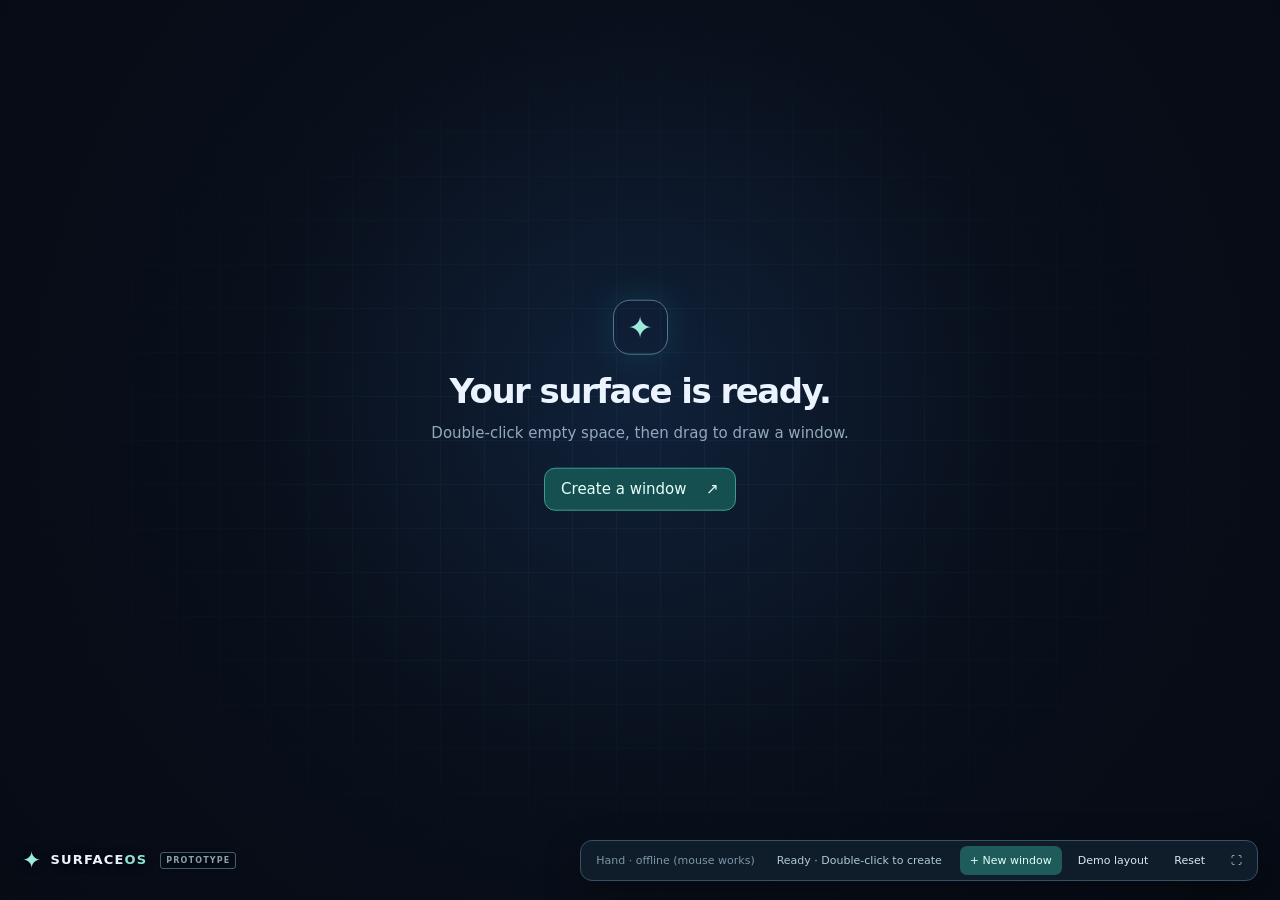
==== surfaceos-shell/frontend/index.html @ 1cfa9b09 "Merged and connected all parts for testing" ====
<!doctype html>
<html lang="en">
  <head>
    <meta charset="utf-8" />
    <meta name="viewport" content="width=device-width, initial-scale=1" />
    <meta name="theme-color" content="#070d18" />
    <title>SurfaceOS · Shell prototype</title>
    <link rel="stylesheet" href="./styles/main.css" />
    <!-- Widget renderer and apps live in the repository's frontend/ folder; serve from the repository root. -->
    <link rel="stylesheet" href="../../frontend/widgets.css" />
    <script type="module" src="./scripts/app.js"></script>
    <script type="module" src="./scripts/hand-bridge.js"></script>
    <script type="module" src="../../frontend/shell-adapter.js"></script>
  </head>
  <body>
    <main id="stage" aria-label="SurfaceOS projected canvas">
      <div id="ambient" aria-hidden="true"></div>
      <div id="windows"></div>
      <div id="selection" hidden></div>
      <div id="hand-cursor" hidden aria-hidden="true"></div>
      <section id="welcome" class="welcome" aria-live="polite">
        <span class="welcome-mark" aria-hidden="true">✦</span>
        <h1>Your surface is ready.</h1>
        <p>Double-click empty space, then drag to draw a window.</p>
        <button id="welcome-create" type="button">Create a window <span aria-hidden="true">↗</span></button>
      </section>
      <div id="content-menu" class="content-menu" hidden role="dialog" aria-label="Choose window content">
        <p class="menu-eyebrow">NEW WINDOW</p>
        <h2>What goes here?</h2>
        <button type="button" data-content="workspace"><span class="menu-icon">▦</span><span><strong>Workspace</strong><small>Start with an open canvas</small></span><span class="menu-arrow">↗</span></button>
        <button type="button" data-content="notes"><span class="menu-icon">✎</span><span><strong>Notes</strong><small>A quick place to write</small></span><span class="menu-arrow">↗</span></button>
        <button id="menu-cancel" type="button" class="menu-cancel">Cancel</button>
      </div>
      <footer class="chrome">
        <div class="brand"><span class="brand-mark">✦</span><span>SURFACE<span class="brand-light">OS</span></span><span class="prototype">PROTOTYPE</span></div>
        <div class="actions">
          <span id="hand-status">Hand · connecting</span>
          <span id="status" role="status">Ready · Double-click to create</span>
          <button id="new-window" type="button" title="New window (N)">+ New window</button>
          <button id="demo-layout" type="button" title="Load two example windows">Demo layout</button>
          <button id="reset" type="button" title="Clear windows">Reset</button>
          <button id="fullscreen" type="button" title="Toggle fullscreen (F)">⛶</button>
        </div>
      </footer>
    </main>
  </body>
</html>
---- surfaceos-shell/frontend/styles/main.css ----
:root { color-scheme: dark; font: 15px/1.4 Inter, ui-sans-serif, system-ui, -apple-system, Segoe UI, sans-serif; background: #070d18; color: #ebf3ff; }
* { box-sizing: border-box; }
body { margin: 0; overflow: hidden; }
button, textarea { font: inherit; }
button { cursor: pointer; }
#stage { position: relative; width: 100vw; height: 100dvh; overflow: hidden; isolation: isolate; background: #070d18; touch-action: none; }
#ambient { position: absolute; inset: 0; pointer-events: none; background: radial-gradient(circle at 50% 44%, #102139 0, #090f1b 48%, #060b14 100%); }
#ambient::after { content: ''; position: absolute; inset: 0; opacity: .2; background-image: linear-gradient(#284363 1px, transparent 1px), linear-gradient(90deg, #284363 1px, transparent 1px); background-size: 44px 44px; mask-image: radial-gradient(ellipse at center, black 10%, transparent 75%); }
#windows { position: absolute; inset: 0; pointer-events: none; }
.welcome { position: absolute; left: 50%; top: 45%; transform: translate(-50%,-50%); text-align: center; pointer-events: none; transition: opacity .2s; width: min(90vw, 500px); }
.welcome[hidden] { display: none; }
.welcome-mark { display: inline-grid; place-items: center; width: 55px; height: 55px; margin-bottom: 13px; border: 1px solid #527693; border-radius: 17px; color: #9be9dd; box-shadow: 0 0 36px #1cb8a42d; font-size: 30px; }
.welcome h1 { font-size: clamp(24px,3vw,34px); letter-spacing: -.045em; font-weight: 560; margin: 0 0 7px; }
.welcome p { color: #93a8bc; margin: 0 0 24px; }
.welcome button { pointer-events: auto; color: #e8fffb; background: #164f50; border: 1px solid #3b9d93; border-radius: 11px; padding: 10px 16px; }
.welcome button span { margin-left: 15px; }
#selection { position: absolute; border: 1.5px solid #85f5dc; border-radius: 15px; background: #4af5d01b; box-shadow: 0 0 0 1px #9dfae72b inset, 0 0 36px #16caad3b; pointer-events: none; z-index: 999; }
#selection[hidden], #content-menu[hidden], #hand-cursor[hidden] { display: none; }
.content-menu { position: absolute; width: 254px; padding: 13px; border: 1px solid #547789; border-radius: 17px; background: #111f2ef5; box-shadow: 0 24px 65px #0009; backdrop-filter: blur(22px); z-index: 1001; }
.menu-eyebrow { font-size: 10px; letter-spacing: .18em; color: #78d9cb; margin: 0 0 3px 6px; }
.content-menu h2 { font-size: 16px; font-weight: 570; margin: 0 0 11px 6px; }
.content-menu button { width: 100%; display: flex; align-items: center; gap: 10px; text-align: left; padding: 10px; border: 1px solid transparent; background: transparent; color: #ecf5fd; border-radius: 10px; }
.content-menu button:hover, .content-menu button:focus-visible { background: #1e3846; border-color: #426b76; }
.content-menu button span:nth-child(2) { flex: 1; }
.content-menu strong { display: block; font-weight: 550; }
.content-menu small { display: block; font-size: 11px; color: #9eb2c3; margin-top: 2px; }
.menu-icon { width: 29px; height: 29px; border-radius: 8px; display: grid; place-items: center; background: #24545a; color: #9ff3df; font-size: 18px; }
.menu-arrow { color: #7ebeb7; }
.menu-apps { margin-top: 8px; padding-top: 9px; border-top: 1px solid #2d4556; }
.menu-app-grid { display: grid; grid-template-columns: 1fr 1fr; gap: 3px; }
.content-menu .menu-app-grid button { padding: 7px 9px; font-size: 12px; background: #16293a; border-color: #2a4152; }
.content-menu .menu-app-grid button:hover, .content-menu .menu-app-grid button:focus-visible { background: #1e3846; border-color: #426b76; }
.actions #hand-status { color: #7f95a6; font-size: 11px; padding: 0 4px 0 10px; white-space: nowrap; }
.actions #hand-status.live { color: #8ce3d1; }
.content-menu .menu-cancel { justify-content: center; color: #9eb2c3; padding: 7px; margin-top: 4px; font-size: 12px; }
.surface-window { position: absolute; min-width: 130px; min-height: 90px; border: 1px solid #536b81; border-radius: 15px; overflow: hidden; background: #142334f2; box-shadow: 0 22px 55px #0008, 0 0 0 1px #a1e4ef0c inset; display: flex; flex-direction: column; pointer-events: auto; }
.surface-window.active { border-color: #79ddcf; box-shadow: 0 24px 65px #0009, 0 0 25px #28d1ac22; }
.window-header { display: flex; align-items: center; gap: 9px; height: 42px; padding: 0 12px; flex: none; cursor: grab; background: #223448; border-bottom: 1px solid #42566c; user-select: none; touch-action: none; }
.window-header:active { cursor: grabbing; }
.window-symbol { color: #9ceadd; font-size: 16px; }
.window-title { flex: 1; overflow: hidden; white-space: nowrap; text-overflow: ellipsis; font-size: 12px; font-weight: 600; letter-spacing: .015em; }
.window-close { width: 25px; height: 25px; border: 0; border-radius: 7px; background: transparent; color: #b7c6d3; font-size: 17px; line-height: 1; }
.window-close:hover, .window-close:focus-visible { background: #5c3746; color: white; }
.widget-host { position: relative; flex: 1; min-height: 0; overflow: auto; }
.workspace-fallback { min-height: 100%; display: flex; flex-direction: column; justify-content: center; align-items: center; gap: 7px; padding: 16px; text-align: center; background: radial-gradient(circle at center, #1e4653, #142333 72%); }
.workspace-fallback .workspace-symbol { width: 38px; height: 38px; border-radius: 11px; display: grid; place-items: center; background: #397472; color: #d1fff2; font-size: 22px; }
.workspace-fallback strong { font-size: 14px; font-weight: 530; }
.workspace-fallback span { color: #a0b8c5; font-size: 11px; }
.workspace-fallback button { margin-top: 7px; padding: 7px 13px; border-radius: 8px; border: 1px solid #6ab4ac; background: #245358; color: #e8fdf7; font-size: 12px; }
.note-area { display: block; width: 100%; height: 100%; min-height: 100%; padding: 16px; resize: none; outline: none; border: 0; background: #17283a; color: #f1f5fa; font-size: 14px; line-height: 1.6; }
.note-area::placeholder { color: #8a9eaf; }
.resize-handle { position: absolute; right: 1px; bottom: 1px; width: 22px; height: 22px; cursor: nwse-resize; touch-action: none; background: linear-gradient(135deg,transparent 52%,#80dcca 54%,#80dcca 60%,transparent 62%,transparent 73%,#80dcca 75%,#80dcca 81%,transparent 83%); opacity: .85; }
#hand-cursor { position: absolute; width: 19px; height: 19px; margin: -9px; z-index: 1100; border: 2px solid #fff; border-radius: 50%; background: #6df5d688; pointer-events: none; box-shadow: 0 0 15px #64ebd9; }
.chrome { position: absolute; left: 22px; right: 22px; bottom: 19px; z-index: 1000; display: flex; justify-content: space-between; align-items: center; gap: 16px; pointer-events: none; }
.brand, .actions { pointer-events: auto; display: flex; align-items: center; }
.brand { gap: 8px; font-size: 13px; font-weight: 750; letter-spacing: .09em; text-shadow: 0 1px 9px #000; }
.brand-mark { color: #9ceada; font-size: 23px; }
.brand-light { color: #8ce3d1; }
.prototype { margin-left: 5px; font-size: 8px; color: #8a9fb0; border: 1px solid #456073; padding: 2px 5px; border-radius: 3px; }
.actions { gap: 6px; border: 1px solid #375165; border-radius: 12px; background: #101e2de8; padding: 5px; box-shadow: 0 12px 35px #0006; }
.actions #status { color: #b1c8d5; font-size: 11px; padding: 0 12px; min-width: 160px; }
.actions button { border: 0; border-radius: 7px; background: transparent; color: #d6e7ef; font-size: 11px; padding: 7px 10px; white-space: nowrap; }
.actions button:hover, .actions button:focus-visible { background: #294356; }
.actions #new-window { background: #205b5c; color: #dcfff5; }
button:focus-visible, textarea:focus-visible { outline: 2px solid #adfff0; outline-offset: 2px; }
@media (max-width: 750px) { .chrome { left: 10px; right: 10px; bottom: 10px; align-items: flex-end; } .brand { display: none; } .actions { margin-left: auto; flex-wrap: wrap; justify-content: flex-end; } .actions #status { width: 100%; text-align: right; padding: 1px 8px; } }
---- frontend/widgets.css ----
/*
  SurfaceOS widget styles. Everything is scoped under .surfaceos-widgets, the content element
  the shell hands to the renderer. Text sizes use container units so they follow the window size.
  Variant classes (surfaceos-v-*) come from a widget's optional "variant" field.
  Each app sets its own accent color through a surfaceos-app-* class on the container.
*/

.surfaceos-widgets {
  --sw-accent: #7c9cff;
  --sw-accent-ink: #0b1020;
  --sw-text: #f4f6ff;
  --sw-muted: #97a2c0;
  --sw-faint: #5f6a88;
  --sw-surface: rgba(255, 255, 255, 0.055);
  --sw-surface-2: rgba(255, 255, 255, 0.1);
  --sw-border: rgba(255, 255, 255, 0.13);
  --sw-good: #34c38f;
  --sw-danger: #ff5d6c;
  --sw-shadow: 0 0.15em 0.6em rgba(0, 0, 0, 0.28);

  position: relative; width: 100%; height: 100%; overflow: hidden; user-select: none;
  container-type: size;
  color: var(--sw-text);
}

.surfaceos-app-calculator { --sw-accent: #ffb547; }
.surfaceos-app-browser { --sw-accent: #5cc8ff; }
.surfaceos-app-todo { --sw-accent: #3dd598; }
.surfaceos-app-notepad { --sw-accent: #ffd166; }
.surfaceos-app-calendar { --sw-accent: #ff7a8a; }
.surfaceos-app-timer { --sw-accent: #4dd6c8; }
.surfaceos-app-pong { --sw-accent: #a78bfa; }
.surfaceos-app-chess { --sw-accent: #e6b877; }
.surfaceos-app-music { --sw-accent: #ff6fb1; }
.surfaceos-app-weather { --sw-accent: #62b6ff; }

/* ---------- Base widgets ---------- */

.surfaceos-widgets .surfaceos-widget {
  box-sizing: border-box; position: absolute; margin: 0;
  display: flex; align-items: center; justify-content: center; text-align: center;
  padding: 0 0.5em; overflow: hidden; overflow-wrap: anywhere;
  font: 500 clamp(11px, 4.4cqmin, 40px)/1.25 "Segoe UI Variable Display", "Segoe UI", system-ui, sans-serif;
  letter-spacing: 0.005em;
}

.surfaceos-widgets .surfaceos-widget--text { color: var(--sw-text); }

.surfaceos-widgets .surfaceos-widget--button {
  color: var(--sw-text);
  font-weight: 600;
  background: linear-gradient(180deg, rgba(255, 255, 255, 0.12), rgba(255, 255, 255, 0.05));
  border: 1px solid var(--sw-border);
  border-radius: 0.7em;
  box-shadow: inset 0 1px 0 rgba(255, 255, 255, 0.08), var(--sw-shadow);
  cursor: inherit;
  transition: background 140ms, border-color 140ms, box-shadow 140ms, transform 120ms, color 140ms;
}

.surfaceos-widgets .surfaceos-widget--canvas { padding: 0; display: block; border-radius: 0.7em; background: #080c18; }
.surfaceos-widgets .surfaceos-widget--video { padding: 0; object-fit: contain; background: #000; border-radius: 0.6em; }

/* Hand input has no hover cue of its own, so hover and press are drawn from renderer state. */
.surfaceos-widgets .surfaceos-widget--hover {
  border-color: color-mix(in srgb, var(--sw-accent) 75%, transparent);
  background: color-mix(in srgb, var(--sw-accent) 20%, rgba(255, 255, 255, 0.06));
  box-shadow: 0 0 0 0.12em color-mix(in srgb, var(--sw-accent) 35%, transparent), var(--sw-shadow);
}
.surfaceos-widgets .surfaceos-widget--pressed {
  background: var(--sw-accent); border-color: var(--sw-accent); color: var(--sw-accent-ink);
  transform: scale(0.96);
}
.surfaceos-widgets .surfaceos-widget--disabled { opacity: 0.35; box-shadow: none; }

/* ---------- Icons ---------- */

.surfaceos-widgets .surfaceos-has-icon { gap: 0.45em; }
.surfaceos-widgets .surfaceos-icon {
  width: 1.2em; height: 1.2em; flex: none;
  fill: none; stroke: currentColor; stroke-width: 2; stroke-linecap: round; stroke-linejoin: round;
}
.surfaceos-widgets .surfaceos-icon .surfaceos-icon-fill { fill: currentColor; stroke-width: 1.5; }
.surfaceos-widgets .surfaceos-icon-only .surfaceos-icon { width: 1.45em; height: 1.45em; }
.surfaceos-widgets .surfaceos-label { min-width: 0; overflow: hidden; text-overflow: ellipsis; }

/* ---------- Text layout variants ---------- */

.surfaceos-widgets .surfaceos-v-left { justify-content: flex-start; text-align: left; }
.surfaceos-widgets .surfaceos-v-right { justify-content: flex-end; text-align: right; }
.surfaceos-widgets .surfaceos-v-top { align-items: flex-start; padding-top: 0.4em; }
.surfaceos-widgets .surfaceos-v-pre { white-space: pre-wrap; }
/* Keeps the newest lines of long text visible by clipping from the top. */
.surfaceos-widgets .surfaceos-v-tail { flex-direction: column; justify-content: flex-end; align-items: stretch; text-align: left; padding: 0.5em 0.8em; }
.surfaceos-widgets .surfaceos-v-mono { font-family: "Cascadia Mono", Consolas, monospace; font-variant-numeric: tabular-nums; letter-spacing: 0; }
.surfaceos-widgets .surfaceos-v-small { font-size: clamp(10px, 3.3cqmin, 26px); }
.surfaceos-widgets .surfaceos-v-large { font-size: clamp(14px, 7cqmin, 64px); font-weight: 650; }
.surfaceos-widgets .surfaceos-v-huge { font-size: clamp(20px, 17cqmin, 170px); font-weight: 300; letter-spacing: -0.02em; font-variant-numeric: tabular-nums; }
.surfaceos-widgets .surfaceos-v-title { font-weight: 700; font-size: clamp(12px, 5.2cqmin, 46px); }
.surfaceos-widgets .surfaceos-v-muted { color: var(--sw-muted); }
.surfaceos-widgets .surfaceos-v-faint { color: var(--sw-faint); }
.surfaceos-widgets .surfaceos-v-error { color: #ff8f9a; }
.surfaceos-widgets .surfaceos-v-accent-text { color: var(--sw-accent); }
.surfaceos-widgets .surfaceos-v-label { font-size: clamp(9px, 2.8cqmin, 20px); font-weight: 700; letter-spacing: 0.12em; text-transform: uppercase; color: var(--sw-muted); }

/* ---------- Surfaces ---------- */

.surfaceos-widgets .surfaceos-v-card { background: var(--sw-surface); border: 1px solid rgba(255, 255, 255, 0.07); border-radius: 0.8em; }
.surfaceos-widgets .surfaceos-v-chip {
  background: color-mix(in srgb, var(--sw-accent) 16%, transparent);
  border: 1px solid color-mix(in srgb, var(--sw-accent) 40%, transparent);
  color: color-mix(in srgb, var(--sw-accent) 70%, white);
  border-radius: 999px; font-size: clamp(9px, 2.9cqmin, 22px); font-weight: 650;
}
.surfaceos-widgets .surfaceos-v-hero {
  background: radial-gradient(120% 140% at 0% 0%, color-mix(in srgb, var(--sw-accent) 32%, transparent), transparent 60%), var(--sw-surface);
  border: 1px solid rgba(255, 255, 255, 0.08); border-radius: 0.9em;
}

/* ---------- Button styles ---------- */

.surfaceos-widgets .surfaceos-v-primary {
  color: var(--sw-accent-ink);
  background: linear-gradient(180deg, color-mix(in srgb, var(--sw-accent) 82%, white), var(--sw-accent));
  border-color: transparent;
  box-shadow: 0 0.2em 0.9em color-mix(in srgb, var(--sw-accent) 40%, transparent);
}
.surfaceos-widgets .surfaceos-v-primary.surfaceos-widget--hover { background: color-mix(in srgb, var(--sw-accent) 70%, white); }
.surfaceos-widgets .surfaceos-v-good { color: #06150f; background: linear-gradient(180deg, #5ee0ad, var(--sw-good)); border-color: transparent; }
.surfaceos-widgets .surfaceos-v-danger { color: #ffc2c8; background: rgba(255, 93, 108, 0.14); border-color: rgba(255, 93, 108, 0.45); }
.surfaceos-widgets .surfaceos-v-danger.surfaceos-widget--hover { background: rgba(255, 93, 108, 0.28); border-color: #ff8f9a; box-shadow: none; }
.surfaceos-widgets .surfaceos-v-ghost { background: transparent; box-shadow: none; }
.surfaceos-widgets .surfaceos-v-subtle { background: var(--sw-surface); border-color: transparent; box-shadow: none; }
.surfaceos-widgets .surfaceos-v-selected {
  background: color-mix(in srgb, var(--sw-accent) 26%, transparent);
  border-color: color-mix(in srgb, var(--sw-accent) 70%, transparent);
  color: color-mix(in srgb, var(--sw-accent) 45%, white);
}
.surfaceos-widgets .surfaceos-v-round { border-radius: 999px; }
.surfaceos-widgets .surfaceos-v-listening {
  color: #fff; background: var(--sw-danger); border-color: transparent;
  animation: surfaceos-pulse 1s ease-in-out infinite alternate;
}
.surfaceos-widgets .surfaceos-v-alarm { color: var(--sw-accent-ink); background: var(--sw-accent); border-radius: 0.8em; animation: surfaceos-pulse 0.5s ease-in-out infinite alternate; }

@keyframes surfaceos-pulse { from { opacity: 1; } to { opacity: 0.6; } }

/* ---------- Calculator ---------- */

.surfaceos-widgets .surfaceos-v-display { background: rgba(0, 0, 0, 0.28); border: 1px solid rgba(255, 255, 255, 0.06); border-radius: 0.8em; }
.surfaceos-widgets .surfaceos-v-key { font-size: clamp(14px, 6.5cqmin, 56px); font-weight: 500; }
.surfaceos-widgets .surfaceos-v-op { color: var(--sw-accent); background: color-mix(in srgb, var(--sw-accent) 12%, rgba(255, 255, 255, 0.04)); }

/* ---------- Todo ---------- */

.surfaceos-widgets .surfaceos-v-check { border-radius: 999px; border: 2px solid color-mix(in srgb, var(--sw-accent) 60%, transparent); background: transparent; box-shadow: none; color: var(--sw-accent-ink); }
.surfaceos-widgets .surfaceos-v-check.surfaceos-v-checked { background: var(--sw-accent); border-color: var(--sw-accent); }
.surfaceos-widgets .surfaceos-v-row { background: var(--sw-surface); border-radius: 0.6em; padding: 0 0.8em; }
.surfaceos-widgets .surfaceos-v-done { text-decoration: line-through; color: var(--sw-faint); }

/* ---------- Notepad ---------- */

.surfaceos-widgets .surfaceos-v-paper {
  background:
    repeating-linear-gradient(to bottom, transparent 0, transparent calc(1.5em - 1px), rgba(255, 209, 102, 0.12) calc(1.5em - 1px), rgba(255, 209, 102, 0.12) 1.5em),
    rgba(255, 244, 214, 0.05);
  border: 1px solid rgba(255, 209, 102, 0.18);
  border-radius: 0.8em; line-height: 1.5em;
}

/* ---------- Calendar ---------- */

.surfaceos-widgets .surfaceos-v-day { background: transparent; border-color: transparent; box-shadow: none; border-radius: 0.55em; font-size: clamp(10px, 3.6cqmin, 30px); font-weight: 550; }
.surfaceos-widgets .surfaceos-v-outside { color: var(--sw-faint); }
.surfaceos-widgets .surfaceos-v-today { border: 2px solid var(--sw-accent); color: var(--sw-accent); }
.surfaceos-widgets .surfaceos-v-has-event::after { content: ""; position: absolute; bottom: 10%; left: 50%; width: 0.32em; height: 0.32em; margin-left: -0.16em; border-radius: 50%; background: var(--sw-accent); }
.surfaceos-widgets .surfaceos-v-day.surfaceos-v-selected { background: var(--sw-accent); border-color: var(--sw-accent); color: var(--sw-accent-ink); }
.surfaceos-widgets .surfaceos-v-day.surfaceos-v-selected.surfaceos-v-has-event::after { background: var(--sw-accent-ink); }
.surfaceos-widgets .surfaceos-v-event { background: var(--sw-surface); border-left: 0.25em solid var(--sw-accent); border-radius: 0.4em; padding: 0 0.7em; }

/* ---------- Timer ---------- */

.surfaceos-widgets .surfaceos-v-track { background: rgba(255, 255, 255, 0.08); border-radius: 999px; padding: 0; }
.surfaceos-widgets .surfaceos-v-fill { background: linear-gradient(90deg, color-mix(in srgb, var(--sw-accent) 60%, transparent), var(--sw-accent)); border-radius: 999px; padding: 0; }

/* ---------- Music ---------- */

.surfaceos-widgets .surfaceos-v-art {
  color: var(--sw-accent-ink);
  background: linear-gradient(135deg, var(--sw-accent), #8b5cf6 60%, #3b82f6);
  border-radius: 0.9em; box-shadow: 0 0.4em 1.4em rgba(0, 0, 0, 0.35);
}
.surfaceos-widgets .surfaceos-v-art .surfaceos-icon { width: 55%; height: 55%; stroke-width: 1.6; opacity: 0.85; }

/* ---------- Weather ---------- */

.surfaceos-widgets .surfaceos-v-glyph .surfaceos-icon { width: 80%; height: 80%; max-width: 3.5em; max-height: 3.5em; color: var(--sw-accent); stroke-width: 1.7; }
.surfaceos-widgets .surfaceos-v-forecast { flex-direction: column; gap: 0.25em; background: var(--sw-surface); border-radius: 0.8em; padding: 0.4em 0.2em; }
.surfaceos-widgets .surfaceos-v-forecast .surfaceos-icon { width: 1.9em; height: 1.9em; color: var(--sw-accent); }
.surfaceos-widgets .surfaceos-v-forecast .surfaceos-label { white-space: pre-line; }

/* ---------- Chess ---------- */

.surfaceos-widgets .surfaceos-v-board { background: #5b3f28; border-radius: 0.5em; box-shadow: 0 0.4em 1.4em rgba(0, 0, 0, 0.45); }
.surfaceos-widgets .surfaceos-v-sq {
  border: 0; border-radius: 0; padding: 0; box-shadow: none; transform: none; transition: none;
  font-family: "Segoe UI Symbol", "DejaVu Sans", "Noto Sans Symbols 2", sans-serif;
  font-size: clamp(12px, 8.6cqmin, 92px); font-weight: 400; line-height: 1;
}
.surfaceos-widgets .surfaceos-v-light { background: #ecd9b9; }
.surfaceos-widgets .surfaceos-v-dark { background: #b08a66; }
.surfaceos-widgets .surfaceos-v-pw { color: #fffdf8; text-shadow: 0 0 1px #2a1a0c, 0 0 2px #2a1a0c, 0 0.04em 0.08em rgba(0, 0, 0, 0.6); }
.surfaceos-widgets .surfaceos-v-pb { color: #1d1712; text-shadow: 0 0 1px rgba(255, 255, 255, 0.35), 0 0.04em 0.08em rgba(0, 0, 0, 0.4); }
.surfaceos-widgets .surfaceos-v-last { box-shadow: inset 0 0 0 100px rgba(255, 221, 87, 0.32); }
.surfaceos-widgets .surfaceos-v-sel { box-shadow: inset 0 0 0 100px rgba(98, 182, 255, 0.5); }
.surfaceos-widgets .surfaceos-v-check-sq { box-shadow: inset 0 0 1.1em 0.25em rgba(255, 40, 40, 0.9); }
.surfaceos-widgets .surfaceos-v-move::after { content: ""; position: absolute; width: 28%; height: 28%; border-radius: 50%; background: rgba(30, 20, 10, 0.3); }
.surfaceos-widgets .surfaceos-v-cap { box-shadow: inset 0 0 0 0.16em rgba(30, 20, 10, 0.4); }
.surfaceos-widgets .surfaceos-v-sq.surfaceos-widget--hover { filter: brightness(1.1); border: 0; }
.surfaceos-widgets .surfaceos-v-sq.surfaceos-widget--pressed { filter: brightness(1.25); color: inherit; transform: none; }
.surfaceos-widgets .surfaceos-v-sq.surfaceos-v-light.surfaceos-widget--hover,
.surfaceos-widgets .surfaceos-v-sq.surfaceos-v-light.surfaceos-widget--pressed { background: #ecd9b9; }
.surfaceos-widgets .surfaceos-v-sq.surfaceos-v-dark.surfaceos-widget--hover,
.surfaceos-widgets .surfaceos-v-sq.surfaceos-v-dark.surfaceos-widget--pressed { background: #b08a66; }
.surfaceos-widgets .surfaceos-v-coord { padding: 0.15em 0.3em; font-size: clamp(9px, 2.8cqmin, 20px); font-weight: 700; pointer-events: none; }
.surfaceos-widgets .surfaceos-v-coord-light { color: #b08a66; }
.surfaceos-widgets .surfaceos-v-coord-dark { color: #ecd9b9; }
.surfaceos-widgets .surfaceos-v-corner-br { align-items: flex-end; justify-content: flex-end; }
.surfaceos-widgets .surfaceos-v-corner-tl { align-items: flex-start; justify-content: flex-start; }
.surfaceos-widgets .surfaceos-v-pieces { font-family: "Segoe UI Symbol", "DejaVu Sans", sans-serif; letter-spacing: 0.02em; }

/* ---------- Developer warnings ---------- */

.surfaceos-widgets .surfaceos-widget-warnings {
  position: absolute; left: 6px; right: 6px; bottom: 6px; margin: 0; padding: 6px 10px 6px 24px; z-index: 1;
  border: 1px dashed #ff8a7a; border-radius: 8px; background: rgba(17, 22, 37, 0.92); color: #ff8a7a;
  font: 12px/1.4 system-ui, sans-serif; pointer-events: none;
}

@media (prefers-reduced-motion: reduce) {
  .surfaceos-widgets .surfaceos-widget--button { transition: none; }
  .surfaceos-widgets .surfaceos-v-listening, .surfaceos-widgets .surfaceos-v-alarm { animation: none; }
}
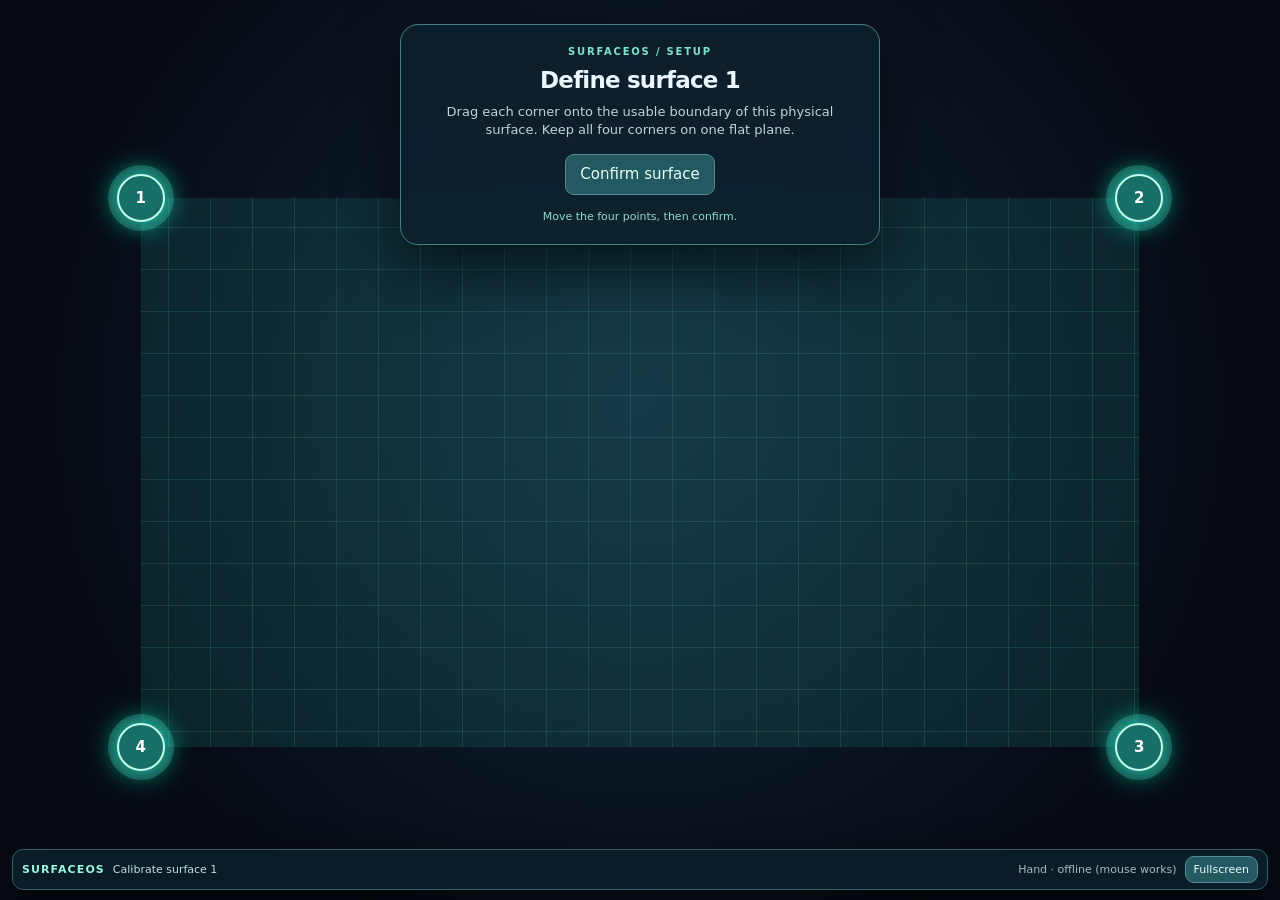
==== commit 252152ca: "Patched the UI/UX to have more features and surface calibration" ====
--- a/surfaceos-shell/frontend/index.html
+++ b/surfaceos-shell/frontend/index.html
@@ -1,47 +1,12 @@
 <!doctype html>
-<html lang="en">
-  <head>
-    <meta charset="utf-8" />
-    <meta name="viewport" content="width=device-width, initial-scale=1" />
-    <meta name="theme-color" content="#070d18" />
-    <title>SurfaceOS · Shell prototype</title>
-    <link rel="stylesheet" href="./styles/main.css" />
-    <!-- Widget renderer and apps live in the repository's frontend/ folder; serve from the repository root. -->
-    <link rel="stylesheet" href="../../frontend/widgets.css" />
-    <script type="module" src="./scripts/app.js"></script>
-    <script type="module" src="./scripts/hand-bridge.js"></script>
-    <script type="module" src="../../frontend/shell-adapter.js"></script>
-  </head>
-  <body>
-    <main id="stage" aria-label="SurfaceOS projected canvas">
-      <div id="ambient" aria-hidden="true"></div>
-      <div id="windows"></div>
-      <div id="selection" hidden></div>
-      <div id="hand-cursor" hidden aria-hidden="true"></div>
-      <section id="welcome" class="welcome" aria-live="polite">
-        <span class="welcome-mark" aria-hidden="true">✦</span>
-        <h1>Your surface is ready.</h1>
-        <p>Double-click empty space, then drag to draw a window.</p>
-        <button id="welcome-create" type="button">Create a window <span aria-hidden="true">↗</span></button>
-      </section>
-      <div id="content-menu" class="content-menu" hidden role="dialog" aria-label="Choose window content">
-        <p class="menu-eyebrow">NEW WINDOW</p>
-        <h2>What goes here?</h2>
-        <button type="button" data-content="workspace"><span class="menu-icon">▦</span><span><strong>Workspace</strong><small>Start with an open canvas</small></span><span class="menu-arrow">↗</span></button>
-        <button type="button" data-content="notes"><span class="menu-icon">✎</span><span><strong>Notes</strong><small>A quick place to write</small></span><span class="menu-arrow">↗</span></button>
-        <button id="menu-cancel" type="button" class="menu-cancel">Cancel</button>
-      </div>
-      <footer class="chrome">
-        <div class="brand"><span class="brand-mark">✦</span><span>SURFACE<span class="brand-light">OS</span></span><span class="prototype">PROTOTYPE</span></div>
-        <div class="actions">
-          <span id="hand-status">Hand · connecting</span>
-          <span id="status" role="status">Ready · Double-click to create</span>
-          <button id="new-window" type="button" title="New window (N)">+ New window</button>
-          <button id="demo-layout" type="button" title="Load two example windows">Demo layout</button>
-          <button id="reset" type="button" title="Clear windows">Reset</button>
-          <button id="fullscreen" type="button" title="Toggle fullscreen (F)">⛶</button>
-        </div>
-      </footer>
-    </main>
-  </body>
-</html>
+<html lang="en"><head><meta charset="utf-8"><meta name="viewport" content="width=device-width,initial-scale=1"><title>SurfaceOS</title>
+<link rel="stylesheet" href="./styles/main.css"><link rel="stylesheet" href="../../frontend/widgets.css">
+<script type="module" src="./scripts/app.js"></script><script type="module" src="./scripts/hand-bubbles.js"></script><script type="module" src="./scripts/hand-bridge.js"></script><script type="module" src="../../frontend/shell-adapter.js"></script></head>
+<body><main id="stage" aria-label="SurfaceOS projected canvas">
+<div id="surfaces"></div><div id="outline" hidden></div><div id="cursor" hidden></div>
+<section id="setup" class="panel setup" aria-label="Surface calibration"><p class="eyebrow">SURFACEOS / SETUP</p><h1>Define surface <span id="surface-number">1</span></h1><p>Drag each corner onto the usable boundary of this physical surface. Keep all four corners on one flat plane.</p><div class="setup-actions"><button id="confirm-surface">Confirm surface</button><button id="finish-setup" hidden>Enter workspace</button><button id="add-surface" hidden>Add another surface</button></div><p id="setup-message" role="status">Move the four points, then confirm.</p></section>
+<div id="calibration" aria-label="Four calibration corners"></div>
+<section id="dialog" class="panel dialog" hidden role="dialog" aria-modal="true"></section>
+<nav id="actions" class="panel actions" hidden aria-label="Main actions"><button data-action="new">New Window</button><button data-action="screenshot">Screenshot</button><button data-action="ai">Ask AI</button></nav>
+<div id="surface-labels" hidden></div><footer><span>SURFACEOS</span><span id="status" role="status">Calibrate surface 1</span><span id="hand-status">Hand · connecting</span><button id="actions-button" hidden>Actions</button><button id="manage-button" hidden>Move / Resize</button><button id="close-button" hidden>Close</button><button id="fullscreen">Fullscreen</button></footer>
+</main></body></html>
--- a/surfaceos-shell/frontend/styles/main.css
+++ b/surfaceos-shell/frontend/styles/main.css
@@ -1,66 +1,25 @@
-:root { color-scheme: dark; font: 15px/1.4 Inter, ui-sans-serif, system-ui, -apple-system, Segoe UI, sans-serif; background: #070d18; color: #ebf3ff; }
-* { box-sizing: border-box; }
-body { margin: 0; overflow: hidden; }
-button, textarea { font: inherit; }
-button { cursor: pointer; }
-#stage { position: relative; width: 100vw; height: 100dvh; overflow: hidden; isolation: isolate; background: #070d18; touch-action: none; }
-#ambient { position: absolute; inset: 0; pointer-events: none; background: radial-gradient(circle at 50% 44%, #102139 0, #090f1b 48%, #060b14 100%); }
-#ambient::after { content: ''; position: absolute; inset: 0; opacity: .2; background-image: linear-gradient(#284363 1px, transparent 1px), linear-gradient(90deg, #284363 1px, transparent 1px); background-size: 44px 44px; mask-image: radial-gradient(ellipse at center, black 10%, transparent 75%); }
-#windows { position: absolute; inset: 0; pointer-events: none; }
-.welcome { position: absolute; left: 50%; top: 45%; transform: translate(-50%,-50%); text-align: center; pointer-events: none; transition: opacity .2s; width: min(90vw, 500px); }
-.welcome[hidden] { display: none; }
-.welcome-mark { display: inline-grid; place-items: center; width: 55px; height: 55px; margin-bottom: 13px; border: 1px solid #527693; border-radius: 17px; color: #9be9dd; box-shadow: 0 0 36px #1cb8a42d; font-size: 30px; }
-.welcome h1 { font-size: clamp(24px,3vw,34px); letter-spacing: -.045em; font-weight: 560; margin: 0 0 7px; }
-.welcome p { color: #93a8bc; margin: 0 0 24px; }
-.welcome button { pointer-events: auto; color: #e8fffb; background: #164f50; border: 1px solid #3b9d93; border-radius: 11px; padding: 10px 16px; }
-.welcome button span { margin-left: 15px; }
-#selection { position: absolute; border: 1.5px solid #85f5dc; border-radius: 15px; background: #4af5d01b; box-shadow: 0 0 0 1px #9dfae72b inset, 0 0 36px #16caad3b; pointer-events: none; z-index: 999; }
-#selection[hidden], #content-menu[hidden], #hand-cursor[hidden] { display: none; }
-.content-menu { position: absolute; width: 254px; padding: 13px; border: 1px solid #547789; border-radius: 17px; background: #111f2ef5; box-shadow: 0 24px 65px #0009; backdrop-filter: blur(22px); z-index: 1001; }
-.menu-eyebrow { font-size: 10px; letter-spacing: .18em; color: #78d9cb; margin: 0 0 3px 6px; }
-.content-menu h2 { font-size: 16px; font-weight: 570; margin: 0 0 11px 6px; }
-.content-menu button { width: 100%; display: flex; align-items: center; gap: 10px; text-align: left; padding: 10px; border: 1px solid transparent; background: transparent; color: #ecf5fd; border-radius: 10px; }
-.content-menu button:hover, .content-menu button:focus-visible { background: #1e3846; border-color: #426b76; }
-.content-menu button span:nth-child(2) { flex: 1; }
-.content-menu strong { display: block; font-weight: 550; }
-.content-menu small { display: block; font-size: 11px; color: #9eb2c3; margin-top: 2px; }
-.menu-icon { width: 29px; height: 29px; border-radius: 8px; display: grid; place-items: center; background: #24545a; color: #9ff3df; font-size: 18px; }
-.menu-arrow { color: #7ebeb7; }
-.menu-apps { margin-top: 8px; padding-top: 9px; border-top: 1px solid #2d4556; }
-.menu-app-grid { display: grid; grid-template-columns: 1fr 1fr; gap: 3px; }
-.content-menu .menu-app-grid button { padding: 7px 9px; font-size: 12px; background: #16293a; border-color: #2a4152; }
-.content-menu .menu-app-grid button:hover, .content-menu .menu-app-grid button:focus-visible { background: #1e3846; border-color: #426b76; }
-.actions #hand-status { color: #7f95a6; font-size: 11px; padding: 0 4px 0 10px; white-space: nowrap; }
-.actions #hand-status.live { color: #8ce3d1; }
-.content-menu .menu-cancel { justify-content: center; color: #9eb2c3; padding: 7px; margin-top: 4px; font-size: 12px; }
-.surface-window { position: absolute; min-width: 130px; min-height: 90px; border: 1px solid #536b81; border-radius: 15px; overflow: hidden; background: #142334f2; box-shadow: 0 22px 55px #0008, 0 0 0 1px #a1e4ef0c inset; display: flex; flex-direction: column; pointer-events: auto; }
-.surface-window.active { border-color: #79ddcf; box-shadow: 0 24px 65px #0009, 0 0 25px #28d1ac22; }
-.window-header { display: flex; align-items: center; gap: 9px; height: 42px; padding: 0 12px; flex: none; cursor: grab; background: #223448; border-bottom: 1px solid #42566c; user-select: none; touch-action: none; }
-.window-header:active { cursor: grabbing; }
-.window-symbol { color: #9ceadd; font-size: 16px; }
-.window-title { flex: 1; overflow: hidden; white-space: nowrap; text-overflow: ellipsis; font-size: 12px; font-weight: 600; letter-spacing: .015em; }
-.window-close { width: 25px; height: 25px; border: 0; border-radius: 7px; background: transparent; color: #b7c6d3; font-size: 17px; line-height: 1; }
-.window-close:hover, .window-close:focus-visible { background: #5c3746; color: white; }
-.widget-host { position: relative; flex: 1; min-height: 0; overflow: auto; }
-.workspace-fallback { min-height: 100%; display: flex; flex-direction: column; justify-content: center; align-items: center; gap: 7px; padding: 16px; text-align: center; background: radial-gradient(circle at center, #1e4653, #142333 72%); }
-.workspace-fallback .workspace-symbol { width: 38px; height: 38px; border-radius: 11px; display: grid; place-items: center; background: #397472; color: #d1fff2; font-size: 22px; }
-.workspace-fallback strong { font-size: 14px; font-weight: 530; }
-.workspace-fallback span { color: #a0b8c5; font-size: 11px; }
-.workspace-fallback button { margin-top: 7px; padding: 7px 13px; border-radius: 8px; border: 1px solid #6ab4ac; background: #245358; color: #e8fdf7; font-size: 12px; }
-.note-area { display: block; width: 100%; height: 100%; min-height: 100%; padding: 16px; resize: none; outline: none; border: 0; background: #17283a; color: #f1f5fa; font-size: 14px; line-height: 1.6; }
-.note-area::placeholder { color: #8a9eaf; }
-.resize-handle { position: absolute; right: 1px; bottom: 1px; width: 22px; height: 22px; cursor: nwse-resize; touch-action: none; background: linear-gradient(135deg,transparent 52%,#80dcca 54%,#80dcca 60%,transparent 62%,transparent 73%,#80dcca 75%,#80dcca 81%,transparent 83%); opacity: .85; }
-#hand-cursor { position: absolute; width: 19px; height: 19px; margin: -9px; z-index: 1100; border: 2px solid #fff; border-radius: 50%; background: #6df5d688; pointer-events: none; box-shadow: 0 0 15px #64ebd9; }
-.chrome { position: absolute; left: 22px; right: 22px; bottom: 19px; z-index: 1000; display: flex; justify-content: space-between; align-items: center; gap: 16px; pointer-events: none; }
-.brand, .actions { pointer-events: auto; display: flex; align-items: center; }
-.brand { gap: 8px; font-size: 13px; font-weight: 750; letter-spacing: .09em; text-shadow: 0 1px 9px #000; }
-.brand-mark { color: #9ceada; font-size: 23px; }
-.brand-light { color: #8ce3d1; }
-.prototype { margin-left: 5px; font-size: 8px; color: #8a9fb0; border: 1px solid #456073; padding: 2px 5px; border-radius: 3px; }
-.actions { gap: 6px; border: 1px solid #375165; border-radius: 12px; background: #101e2de8; padding: 5px; box-shadow: 0 12px 35px #0006; }
-.actions #status { color: #b1c8d5; font-size: 11px; padding: 0 12px; min-width: 160px; }
-.actions button { border: 0; border-radius: 7px; background: transparent; color: #d6e7ef; font-size: 11px; padding: 7px 10px; white-space: nowrap; }
-.actions button:hover, .actions button:focus-visible { background: #294356; }
-.actions #new-window { background: #205b5c; color: #dcfff5; }
-button:focus-visible, textarea:focus-visible { outline: 2px solid #adfff0; outline-offset: 2px; }
-@media (max-width: 750px) { .chrome { left: 10px; right: 10px; bottom: 10px; align-items: flex-end; } .brand { display: none; } .actions { margin-left: auto; flex-wrap: wrap; justify-content: flex-end; } .actions #status { width: 100%; text-align: right; padding: 1px 8px; } }
+:root{color-scheme:dark;font:15px/1.4 Inter,ui-sans-serif,system-ui,Segoe UI,sans-serif;background:#060b13;color:#ebf6ff}
+*{box-sizing:border-box}body{margin:0;overflow:hidden}button,textarea{font:inherit}button{cursor:pointer}
+[hidden]{display:none!important}#stage{position:relative;width:100vw;height:100dvh;overflow:hidden;isolation:isolate;touch-action:none;background:radial-gradient(circle at 50% 45%,#14283a,#060b13 72%)}
+#stage.capture-dark{background:#030404}#surfaces{position:absolute;inset:0;pointer-events:none;transform-style:preserve-3d}
+#stage.capture-dark footer,#stage.capture-dark #cursor,#stage.capture-dark #hand-bubbles{visibility:hidden}
+.surface-plane{position:absolute;left:0;top:0;transform-origin:0 0;overflow:hidden;pointer-events:auto;background:linear-gradient(130deg,#14313e4f,#10324226);outline:2px solid #36847b99;box-shadow:inset 0 0 32px #42dac21e;transform-style:preserve-3d}
+.surface-badge{position:absolute;top:12px;left:14px;color:#8cf5dc;font-size:11px;letter-spacing:.14em;pointer-events:none;text-shadow:0 1px 8px #000}
+#calibration{position:absolute;inset:0;z-index:10;pointer-events:none}.quad-preview{position:absolute;inset:0;background:repeating-linear-gradient(0deg,#66ead522 0 1px,transparent 1px 42px),repeating-linear-gradient(90deg,#66ead522 0 1px,transparent 1px 42px),#1d93852e;outline:2px solid #66e3c4;pointer-events:none}
+.corner,.camera-target{position:absolute;transform:translate(-50%,-50%);display:grid;place-items:center;width:48px;height:48px;border-radius:50%;border:2px solid #c1ffeb;background:#176f68;color:white;font-weight:750;box-shadow:0 0 0 9px #55d5c744,0 0 28px #00ffca;z-index:11}.corner{pointer-events:auto;touch-action:none;cursor:grab}.corner:active{cursor:grabbing}.camera-target{width:65px;height:65px;background:#fff;color:#071e25;pointer-events:none;box-shadow:0 0 0 12px #fff8,0 0 50px #fff}
+.panel{background:#0e202eea;border:1px solid #467e87;border-radius:18px;box-shadow:0 24px 60px #0009;backdrop-filter:blur(16px)}.setup{position:absolute;top:24px;left:50%;transform:translateX(-50%);width:min(480px,calc(100vw - 30px));padding:20px 23px;z-index:12;text-align:center;pointer-events:auto}.eyebrow{color:#7de4cb;letter-spacing:.18em;font-size:10px;font-weight:700;margin:0 0 5px}.setup h1{font-size:23px;margin:0 0 7px;letter-spacing:-.035em}.setup p:not(.eyebrow){font-size:13px;color:#bfd3df;margin:0 0 14px}.setup #setup-message{font-size:11px;color:#93dacc;margin:14px 0 0}.setup-actions,.dialog-options{display:flex;justify-content:center;gap:8px;flex-wrap:wrap}
+button{border:1px solid #558b93;background:#235960;color:#e7fff9;border-radius:9px;padding:9px 14px}button:hover,button:focus-visible{background:#337981;outline:2px solid #b2fbea;outline-offset:2px}
+.dialog{position:absolute;top:50%;left:50%;transform:translate(-50%,-50%);z-index:30;width:min(420px,calc(100vw - 30px));padding:22px;text-align:center}.dialog h2{margin:0 0 7px;font-size:20px}.dialog p{color:#bfd0dc;margin:0 0 19px;font-size:13px}
+.actions{position:absolute;left:50%;top:50%;transform:translate(-50%,-50%);z-index:9;display:flex;gap:8px;padding:12px;white-space:nowrap}.actions button{min-width:115px;padding:13px}
+#outline{position:absolute;z-index:25;border:2px solid #96ffe5;border-radius:12px;background:#42edc529;box-shadow:0 0 30px #2af3c76b;pointer-events:none}
+#cursor{position:absolute;z-index:40;width:20px;height:20px;transform:translate(-50%,-50%);border:2px solid #fff;border-radius:50%;background:#57efcc88;box-shadow:0 0 15px #65f6d6;pointer-events:none}
+#surface-labels{position:absolute;inset:0;z-index:21;pointer-events:none}#surface-labels button{position:absolute;transform:translate(-50%,-50%);pointer-events:auto;background:#d5fff2;color:#073036;font-weight:750;font-size:20px;padding:20px}
+.surface-window{position:absolute;display:flex;flex-direction:column;overflow:visible;pointer-events:auto;background:#122b3a;border:2px solid #7396a0;border-radius:13px;box-shadow:0 17px 40px #000b;min-width:0;min-height:0}.surface-window.active{border-color:#8cf7db;box-shadow:0 0 20px #47e9c244,0 15px 42px #000b}
+.window-header{height:42px;flex:none;display:flex;align-items:center;padding:0 13px;background:#1f4250;border-radius:11px 11px 0 0;border-bottom:1px solid #517783;color:#e6fcf8;white-space:nowrap;overflow:hidden;text-overflow:ellipsis;font-size:12px;font-weight:650;user-select:none}.widget-host{position:relative;flex:1;min-height:0;overflow:hidden;background:#0c202d;border-radius:0 0 11px 11px}
+.resize-corner{position:absolute;width:22px;height:22px;border:2px solid white;background:#20cbb1;border-radius:50%;z-index:5;cursor:nwse-resize;touch-action:none}.resize-corner.nw{left:-11px;top:-11px}.resize-corner.ne{right:-11px;top:-11px}.resize-corner.se{right:-11px;bottom:-11px}.resize-corner.sw{left:-11px;bottom:-11px}
+.picker{display:flex;flex-direction:column;justify-content:center;align-items:center;height:100%;gap:8px;text-align:center;user-select:none;background:radial-gradient(circle,#214858,#102431 80%);padding:8px}.picker p{font-size:10px;letter-spacing:.18em;color:#8cf2dd;margin:0 0 3px}.picker div{color:#85a9b4;font-size:13px}.picker strong{color:#e9fff8;font-size:clamp(15px,2.2vw,25px);white-space:nowrap}.picker button{font-size:11px;padding:5px 10px;margin-top:3px}.note-area{height:100%;width:100%;resize:none;border:0;outline:0;background:#142e3c;color:#effff9;padding:13px}.screenshot-image{width:100%;height:100%;object-fit:contain;background:#091923}
+.ai-panel{height:100%;display:flex;flex-direction:column;gap:8px;padding:13px}.ai-panel strong{font-size:16px}.ai-panel p{color:#bfd4dc;font-size:12px;overflow:auto;margin:0;flex:1}.ai-panel textarea{background:#102c3a;border:1px solid #668d96;border-radius:6px;padding:7px;color:#fff;width:100%;height:55px;resize:none}.ai-controls{display:flex;gap:5px;flex-wrap:wrap}.ai-controls button{padding:5px 8px;font-size:11px}
+.ai-preview{max-width:100%;max-height:35%;object-fit:contain;align-self:center;border:1px solid #618b93}
+footer{position:absolute;left:12px;right:12px;bottom:10px;z-index:20;display:flex;align-items:center;gap:8px;background:#0c1e2be6;border:1px solid #315c69;border-radius:11px;padding:6px 9px;box-shadow:0 10px 35px #0009;font-size:11px}footer span:first-child{font-weight:750;letter-spacing:.1em;color:#9af6e0}footer #status{flex:1;color:#bce2df;overflow:hidden;text-overflow:ellipsis;white-space:nowrap}footer #hand-status{color:#a4bec7}footer #hand-status.live{color:#83ebcb}footer button{font-size:11px;padding:5px 8px}
+#hand-bubbles{position:absolute;inset:0;z-index:19;pointer-events:none}.hand-bubble{--bubble:#5ee6ff;position:absolute;width:46px;height:46px;margin:-23px 0 0 -23px;border:3px solid var(--bubble);border-radius:50%;background:color-mix(in srgb,var(--bubble) 18%,transparent);box-shadow:0 0 18px var(--bubble);transition:width 90ms,height 90ms,margin 90ms}.hand-bubble[hidden]{display:none}.hand-bubble[data-color="amber"]{--bubble:#ffb547;border-style:dashed}.hand-bubble[data-color="pink"]{--bubble:#ff6fb1;border-style:dotted}.hand-bubble[data-color="lime"]{--bubble:#9dff5c;border-style:double}.hand-bubble.pinching{width:26px;height:26px;margin:-13px 0 0 -13px;background:var(--bubble)}.hand-bubble span{position:absolute;left:50%;top:calc(100% + 4px);transform:translateX(-50%);padding:1px 6px;border-radius:6px;background:#000c;color:var(--bubble);font:700 11px/1.3 ui-monospace,Consolas,monos;white-space:nowrap}
+@media(max-width:700px){.setup{top:8px;padding:10px}.setup h1{font-size:17px}.setup p:not(.eyebrow){font-size:11px}.actions{flex-direction:column}.actions button{min-width:150px}footer{flex-wrap:wrap}footer #status{order:2;flex-basis:100%}footer #hand-status{display:none}}
--- a/frontend/widgets.css
+++ b/frontend/widgets.css
@@ -33,6 +33,7 @@
 .surfaceos-app-chess { --sw-accent: #e6b877; }
 .surfaceos-app-music { --sw-accent: #ff6fb1; }
 .surfaceos-app-weather { --sw-accent: #62b6ff; }
+.surfaceos-app-youtube { --sw-accent: #ff4e45; }
 
 /* ---------- Base widgets ---------- */
 
@@ -59,6 +60,16 @@
 
 .surfaceos-widgets .surfaceos-widget--canvas { padding: 0; display: block; border-radius: 0.7em; background: #080c18; }
 .surfaceos-widgets .surfaceos-widget--video { padding: 0; object-fit: contain; background: #000; border-radius: 0.6em; }
+.surfaceos-widgets .surfaceos-widget--embed { padding: 0; display: block; background: #000; border-radius: 0.6em; }
+/* Embedded pages never take pointer input; the window's own widgets handle mouse and hand alike. */
+.surfaceos-widgets .surfaceos-widget--embed iframe { display: block; width: 100%; height: 100%; border: 0; pointer-events: none; }
+.surfaceos-widgets .surfaceos-widget--input {
+  justify-content: flex-start; text-align: left; padding: 0 0.8em;
+  color: var(--sw-text); background: rgba(0, 0, 0, 0.3); border: 1px solid var(--sw-border); border-radius: 0.6em;
+  font-size: clamp(11px, 3.4cqmin, 26px); outline: none; user-select: text;
+}
+.surfaceos-widgets .surfaceos-widget--input::placeholder { color: var(--sw-faint); }
+.surfaceos-widgets .surfaceos-widget--input:focus { border-color: color-mix(in srgb, var(--sw-accent) 70%, transparent); box-shadow: 0 0 0 0.12em color-mix(in srgb, var(--sw-accent) 30%, transparent); }
 
 /* Hand input has no hover cue of its own, so hover and press are drawn from renderer state. */
 .surfaceos-widgets .surfaceos-widget--hover {
@@ -190,6 +201,14 @@
   border-radius: 0.9em; box-shadow: 0 0.4em 1.4em rgba(0, 0, 0, 0.35);
 }
 .surfaceos-widgets .surfaceos-v-art .surfaceos-icon { width: 55%; height: 55%; stroke-width: 1.6; opacity: 0.85; }
+
+/* ---------- YouTube ---------- */
+
+/* Transparent tap target over the video: a pinch or click there toggles playback. */
+.surfaceos-widgets .surfaceos-v-video-hit { background: transparent; border: 2px solid transparent; box-shadow: none; }
+.surfaceos-widgets .surfaceos-v-video-hit.surfaceos-widget--hover { background: transparent; border-color: color-mix(in srgb, var(--sw-accent) 55%, transparent); box-shadow: none; }
+.surfaceos-widgets .surfaceos-v-video-hit.surfaceos-widget--pressed { background: rgba(255, 255, 255, 0.08); border-color: var(--sw-accent); transform: none; }
+.surfaceos-widgets .surfaceos-v-overlay { background: rgba(8, 10, 18, 0.88); border-radius: 0.6em; white-space: pre-wrap; padding: 0 1.2em; }
 
 /* ---------- Weather ---------- */
 
@@ -231,7 +250,7 @@
 /* ---------- Developer warnings ---------- */
 
 .surfaceos-widgets .surfaceos-widget-warnings {
-  position: absolute; left: 6px; right: 6px; bottom: 6px; margin: 0; padding: 6px 10px 6px 24px; z-index: 1;
+  position: absolute; left: 6px; right: 6px; bottom: 6px; margin: 0; padding: 6px 10px 6px 24px; z-index: 10000;
   border: 1px dashed #ff8a7a; border-radius: 8px; background: rgba(17, 22, 37, 0.92); color: #ff8a7a;
   font: 12px/1.4 system-ui, sans-serif; pointer-events: none;
 }
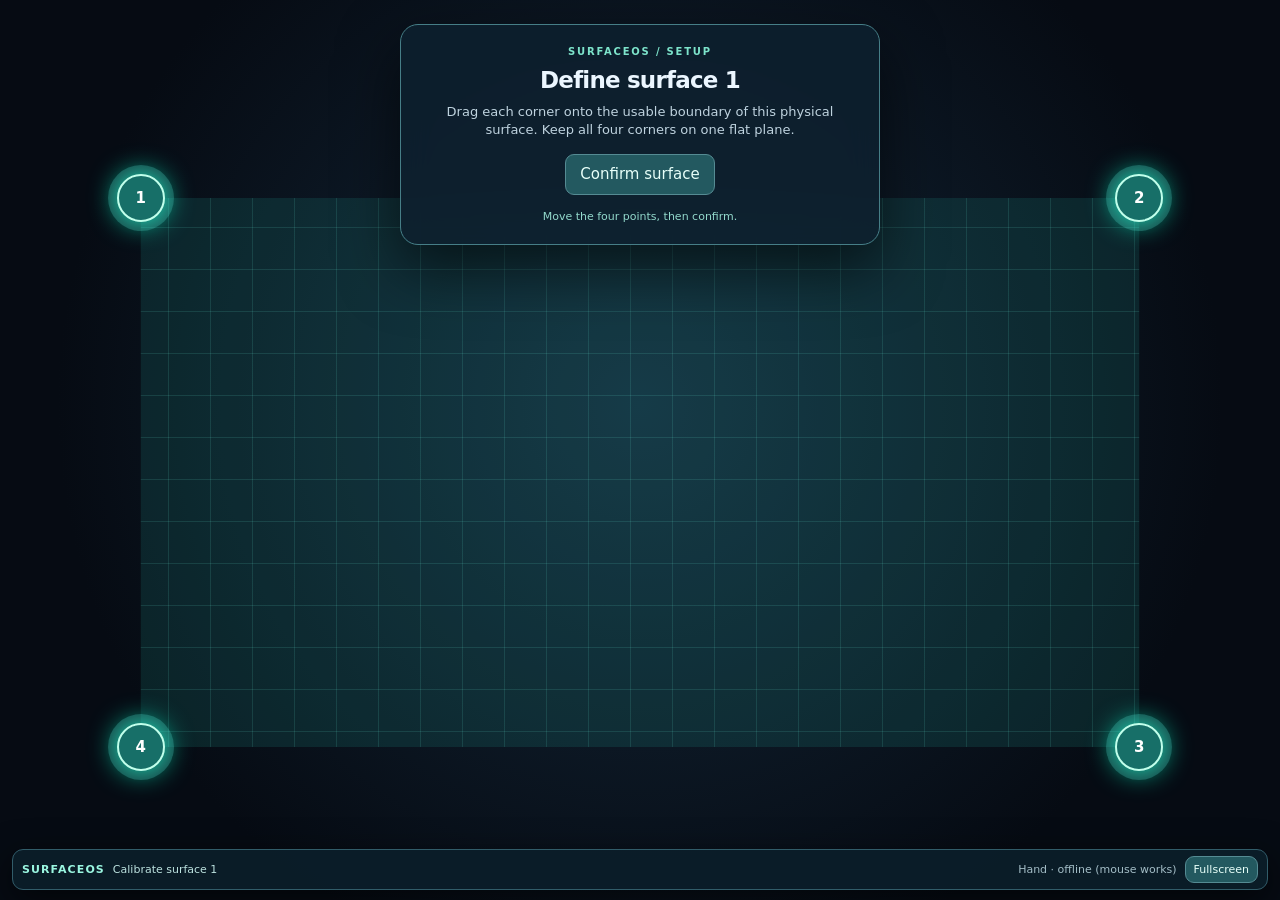
==== commit a39abf1d: "Test three-second hand calibration" ====
--- a/surfaceos-shell/frontend/index.html
+++ b/surfaceos-shell/frontend/index.html
@@ -4,7 +4,7 @@
 <script type="module" src="./scripts/app.js"></script><script type="module" src="./scripts/hand-bubbles.js"></script><script type="module" src="./scripts/hand-bridge.js"></script><script type="module" src="../../frontend/shell-adapter.js"></script></head>
 <body><main id="stage" aria-label="SurfaceOS projected canvas">
 <div id="surfaces"></div><div id="outline" hidden></div><div id="cursor" hidden></div>
-<section id="setup" class="panel setup" aria-label="Surface calibration"><p class="eyebrow">SURFACEOS / SETUP</p><h1>Define surface <span id="surface-number">1</span></h1><p>Drag each corner onto the usable boundary of this physical surface. Keep all four corners on one flat plane.</p><div class="setup-actions"><button id="confirm-surface">Confirm surface</button><button id="finish-setup" hidden>Enter workspace</button><button id="add-surface" hidden>Add another surface</button></div><p id="setup-message" role="status">Move the four points, then confirm.</p></section>
+<section id="setup" class="panel setup" aria-label="Surface calibration"><p class="eyebrow">SURFACEOS / SETUP</p><h1>Define surface <span id="surface-number">1</span></h1><p>Drag each corner onto the usable boundary of this physical surface. Keep all four corners on one flat plane.</p><div class="setup-actions"><button id="confirm-surface">Confirm surface</button><button id="finish-setup" hidden>Enter workspace</button><button id="add-surface" hidden>Add another surface</button><button id="accept-alignment" hidden>Alignment looks right</button><button id="retry-alignment" hidden>Retry this surface</button></div><p id="setup-message" role="status">Move the four points, then confirm.</p></section>
 <div id="calibration" aria-label="Four calibration corners"></div>
 <section id="dialog" class="panel dialog" hidden role="dialog" aria-modal="true"></section>
 <nav id="actions" class="panel actions" hidden aria-label="Main actions"><button data-action="new">New Window</button><button data-action="screenshot">Screenshot</button><button data-action="ai">Ask AI</button></nav>
--- a/surfaceos-shell/frontend/styles/main.css
+++ b/surfaceos-shell/frontend/styles/main.css
@@ -7,6 +7,7 @@
 .surface-badge{position:absolute;top:12px;left:14px;color:#8cf5dc;font-size:11px;letter-spacing:.14em;pointer-events:none;text-shadow:0 1px 8px #000}
 #calibration{position:absolute;inset:0;z-index:10;pointer-events:none}.quad-preview{position:absolute;inset:0;background:repeating-linear-gradient(0deg,#66ead522 0 1px,transparent 1px 42px),repeating-linear-gradient(90deg,#66ead522 0 1px,transparent 1px 42px),#1d93852e;outline:2px solid #66e3c4;pointer-events:none}
 .corner,.camera-target{position:absolute;transform:translate(-50%,-50%);display:grid;place-items:center;width:48px;height:48px;border-radius:50%;border:2px solid #c1ffeb;background:#176f68;color:white;font-weight:750;box-shadow:0 0 0 9px #55d5c744,0 0 28px #00ffca;z-index:11}.corner{pointer-events:auto;touch-action:none;cursor:grab}.corner:active{cursor:grabbing}.camera-target{width:65px;height:65px;background:#fff;color:#071e25;pointer-events:none;box-shadow:0 0 0 12px #fff8,0 0 50px #fff}
+.dwell-ring{--progress:0%;position:absolute;transform:translate(-50%,-50%);width:104px;height:104px;border-radius:50%;background:conic-gradient(#38e7bd var(--progress),#42747577 var(--progress));mask:radial-gradient(transparent 57%,#000 59%);pointer-events:none;z-index:10}
 .panel{background:#0e202eea;border:1px solid #467e87;border-radius:18px;box-shadow:0 24px 60px #0009;backdrop-filter:blur(16px)}.setup{position:absolute;top:24px;left:50%;transform:translateX(-50%);width:min(480px,calc(100vw - 30px));padding:20px 23px;z-index:12;text-align:center;pointer-events:auto}.eyebrow{color:#7de4cb;letter-spacing:.18em;font-size:10px;font-weight:700;margin:0 0 5px}.setup h1{font-size:23px;margin:0 0 7px;letter-spacing:-.035em}.setup p:not(.eyebrow){font-size:13px;color:#bfd3df;margin:0 0 14px}.setup #setup-message{font-size:11px;color:#93dacc;margin:14px 0 0}.setup-actions,.dialog-options{display:flex;justify-content:center;gap:8px;flex-wrap:wrap}
 button{border:1px solid #558b93;background:#235960;color:#e7fff9;border-radius:9px;padding:9px 14px}button:hover,button:focus-visible{background:#337981;outline:2px solid #b2fbea;outline-offset:2px}
 .dialog{position:absolute;top:50%;left:50%;transform:translate(-50%,-50%);z-index:30;width:min(420px,calc(100vw - 30px));padding:22px;text-align:center}.dialog h2{margin:0 0 7px;font-size:20px}.dialog p{color:#bfd0dc;margin:0 0 19px;font-size:13px}
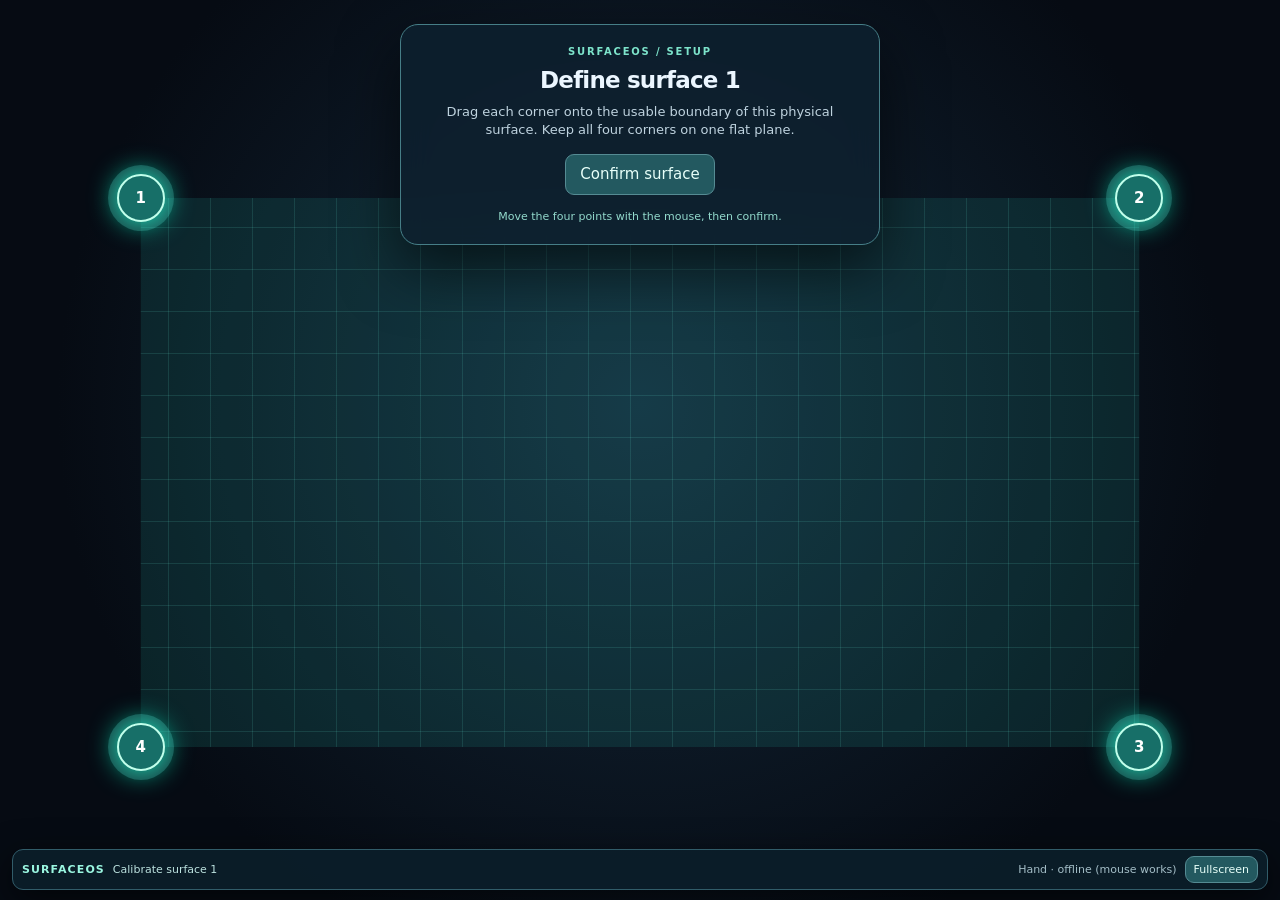
==== commit 12a38c68: "Define gesture set: 0.5 s holds, peace sign, two-hand hold menu, fill-up cursor ring Pinch presses a" ====
--- a/surfaceos-shell/frontend/index.html
+++ b/surfaceos-shell/frontend/index.html
@@ -7,6 +7,6 @@
 <section id="setup" class="panel setup" aria-label="Surface calibration"><p class="eyebrow">SURFACEOS / SETUP</p><h1>Define surface <span id="surface-number">1</span></h1><p>Drag each corner onto the usable boundary of this physical surface. Keep all four corners on one flat plane.</p><div class="setup-actions"><button id="confirm-surface">Confirm surface</button><button id="finish-setup" hidden>Enter workspace</button><button id="add-surface" hidden>Add another surface</button><button id="accept-alignment" hidden>Alignment looks right</button><button id="retry-alignment" hidden>Retry this surface</button></div><p id="setup-message" role="status">Move the four points, then confirm.</p></section>
 <div id="calibration" aria-label="Four calibration corners"></div>
 <section id="dialog" class="panel dialog" hidden role="dialog" aria-modal="true"></section>
-<nav id="actions" class="panel actions" hidden aria-label="Main actions"><button data-action="new">New Window</button><button data-action="screenshot">Screenshot</button><button data-action="ai">Ask AI</button></nav>
-<div id="surface-labels" hidden></div><footer><span>SURFACEOS</span><span id="status" role="status">Calibrate surface 1</span><span id="hand-status">Hand · connecting</span><button id="actions-button" hidden>Actions</button><button id="manage-button" hidden>Move / Resize</button><button id="close-button" hidden>Close</button><button id="fullscreen">Fullscreen</button></footer>
+<nav id="actions" class="panel actions" hidden aria-label="Main menu"><button data-action="new">Make Window</button><button data-action="screenshot">Screenshot</button><button data-action="surface">New Surface</button></nav>
+<div id="surface-labels" hidden></div><footer><span>SURFACEOS</span><span id="status" role="status">Calibrate surface 1</span><span id="hand-status">Hand · connecting</span><button id="actions-button" hidden>Menu</button><button id="manage-button" hidden>Manage</button><button id="close-button" hidden>Close</button><button id="fullscreen">Fullscreen</button></footer>
 </main></body></html>
--- a/surfaceos-shell/frontend/styles/main.css
+++ b/surfaceos-shell/frontend/styles/main.css
@@ -3,6 +3,8 @@
 [hidden]{display:none!important}#stage{position:relative;width:100vw;height:100dvh;overflow:hidden;isolation:isolate;touch-action:none;background:radial-gradient(circle at 50% 45%,#14283a,#060b13 72%)}
 #stage.capture-dark{background:#030404}#surfaces{position:absolute;inset:0;pointer-events:none;transform-style:preserve-3d}
 #stage.capture-dark footer,#stage.capture-dark #cursor,#stage.capture-dark #hand-bubbles{visibility:hidden}
+#stage.marker-capture{background:#000}#stage.marker-capture :is(#surfaces,#setup,#dialog,#actions,footer,#cursor,#hand-bubbles){visibility:hidden}
+.marker-plane{position:absolute;left:0;top:0;transform-origin:0 0;image-rendering:pixelated}
 .surface-plane{position:absolute;left:0;top:0;transform-origin:0 0;overflow:hidden;pointer-events:auto;background:linear-gradient(130deg,#14313e4f,#10324226);outline:2px solid #36847b99;box-shadow:inset 0 0 32px #42dac21e;transform-style:preserve-3d}
 .surface-badge{position:absolute;top:12px;left:14px;color:#8cf5dc;font-size:11px;letter-spacing:.14em;pointer-events:none;text-shadow:0 1px 8px #000}
 #calibration{position:absolute;inset:0;z-index:10;pointer-events:none}.quad-preview{position:absolute;inset:0;background:repeating-linear-gradient(0deg,#66ead522 0 1px,transparent 1px 42px),repeating-linear-gradient(90deg,#66ead522 0 1px,transparent 1px 42px),#1d93852e;outline:2px solid #66e3c4;pointer-events:none}
@@ -13,7 +15,9 @@
 .dialog{position:absolute;top:50%;left:50%;transform:translate(-50%,-50%);z-index:30;width:min(420px,calc(100vw - 30px));padding:22px;text-align:center}.dialog h2{margin:0 0 7px;font-size:20px}.dialog p{color:#bfd0dc;margin:0 0 19px;font-size:13px}
 .actions{position:absolute;left:50%;top:50%;transform:translate(-50%,-50%);z-index:9;display:flex;gap:8px;padding:12px;white-space:nowrap}.actions button{min-width:115px;padding:13px}
 #outline{position:absolute;z-index:25;border:2px solid #96ffe5;border-radius:12px;background:#42edc529;box-shadow:0 0 30px #2af3c76b;pointer-events:none}
-#cursor{position:absolute;z-index:40;width:20px;height:20px;transform:translate(-50%,-50%);border:2px solid #fff;border-radius:50%;background:#57efcc88;box-shadow:0 0 15px #65f6d6;pointer-events:none}
+#cursor{--ring:#9aa7ad;--hold:0;position:absolute;z-index:40;width:15px;height:15px;transform:translate(-50%,-50%);border:2px solid var(--ring);border-radius:50%;background:conic-gradient(var(--ring) calc(var(--hold)*360deg),transparent 0);box-shadow:0 0 8px var(--ring);pointer-events:none}
+#cursor[data-surface="1"]{--ring:#35e0ff}#cursor[data-surface="2"]{--ring:#ffb020}#cursor[data-surface="3"]{--ring:#ff5fa2}#cursor[data-surface="4"]{--ring:#9dff4a}#cursor.raw{--ring:#fff;opacity:.75}
+.surface-badge[data-surface="1"]{color:#35e0ff}.surface-badge[data-surface="2"]{color:#ffb020}.surface-badge[data-surface="3"]{color:#ff5fa2}.surface-badge[data-surface="4"]{color:#9dff4a}
 #surface-labels{position:absolute;inset:0;z-index:21;pointer-events:none}#surface-labels button{position:absolute;transform:translate(-50%,-50%);pointer-events:auto;background:#d5fff2;color:#073036;font-weight:750;font-size:20px;padding:20px}
 .surface-window{position:absolute;display:flex;flex-direction:column;overflow:visible;pointer-events:auto;background:#122b3a;border:2px solid #7396a0;border-radius:13px;box-shadow:0 17px 40px #000b;min-width:0;min-height:0}.surface-window.active{border-color:#8cf7db;box-shadow:0 0 20px #47e9c244,0 15px 42px #000b}
 .window-header{height:42px;flex:none;display:flex;align-items:center;padding:0 13px;background:#1f4250;border-radius:11px 11px 0 0;border-bottom:1px solid #517783;color:#e6fcf8;white-space:nowrap;overflow:hidden;text-overflow:ellipsis;font-size:12px;font-weight:650;user-select:none}.widget-host{position:relative;flex:1;min-height:0;overflow:hidden;background:#0c202d;border-radius:0 0 11px 11px}
--- a/frontend/widgets.css
+++ b/frontend/widgets.css
@@ -34,6 +34,7 @@
 .surfaceos-app-music { --sw-accent: #ff6fb1; }
 .surfaceos-app-weather { --sw-accent: #62b6ff; }
 .surfaceos-app-youtube { --sw-accent: #ff4e45; }
+.surfaceos-app-explore { --sw-accent: #7ee0a1; }
 
 /* ---------- Base widgets ---------- */
 
@@ -100,6 +101,8 @@
 .surfaceos-widgets .surfaceos-v-right { justify-content: flex-end; text-align: right; }
 .surfaceos-widgets .surfaceos-v-top { align-items: flex-start; padding-top: 0.4em; }
 .surfaceos-widgets .surfaceos-v-pre { white-space: pre-wrap; }
+/* Long answers scroll inside their box (mouse wheel, or the shell's hand scroll gesture). */
+.surfaceos-widgets .surfaceos-v-scroll { display: block; overflow-y: auto; white-space: pre-wrap; text-align: left; padding: 0.5em 0.8em; background: var(--sw-surface); border-radius: 0.6em; user-select: text; }
 /* Keeps the newest lines of long text visible by clipping from the top. */
 .surfaceos-widgets .surfaceos-v-tail { flex-direction: column; justify-content: flex-end; align-items: stretch; text-align: left; padding: 0.5em 0.8em; }
 .surfaceos-widgets .surfaceos-v-mono { font-family: "Cascadia Mono", Consolas, monospace; font-variant-numeric: tabular-nums; letter-spacing: 0; }
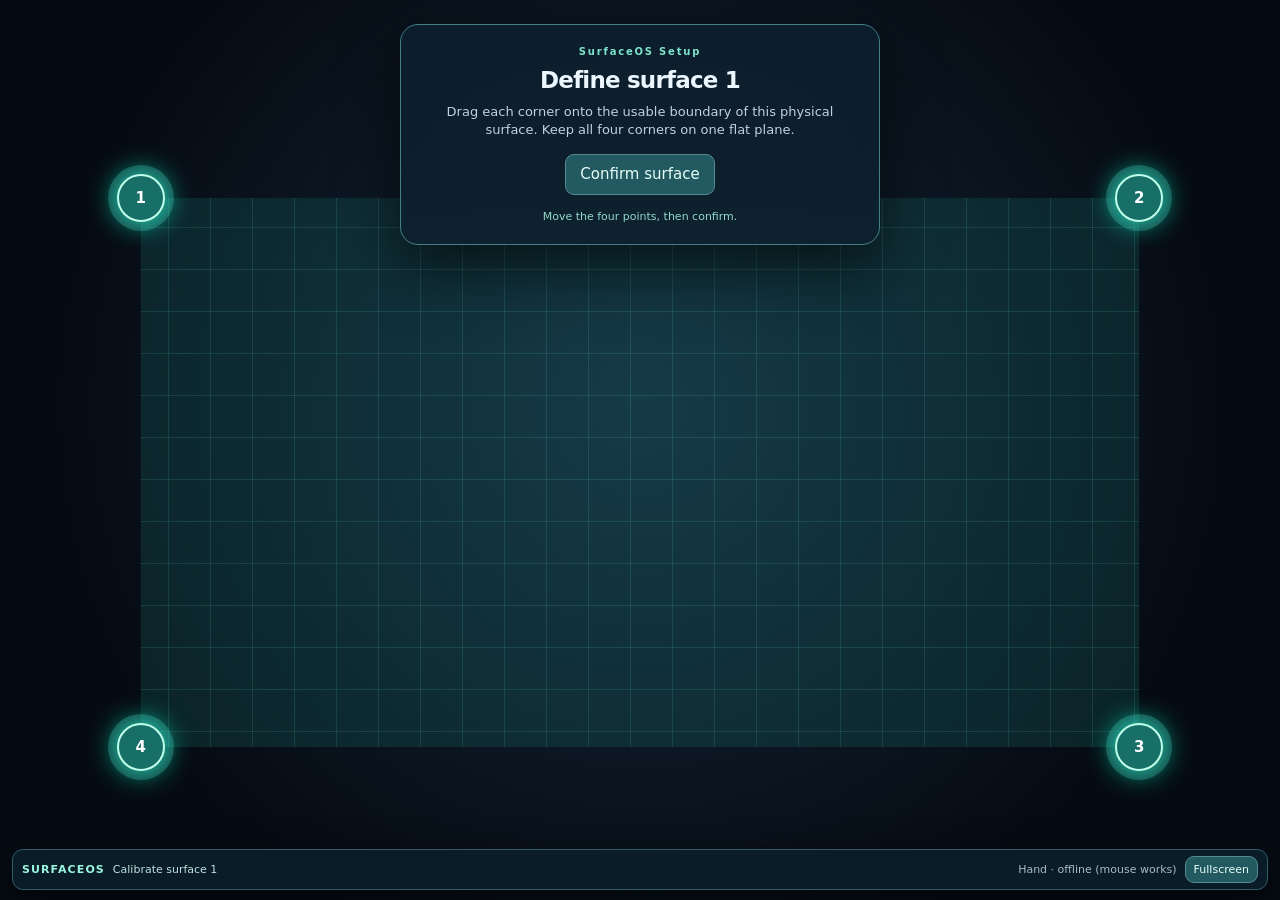
==== commit 3248a5eb: "drag and drop feature and UI fixes" ====
--- a/surfaceos-shell/frontend/index.html
+++ b/surfaceos-shell/frontend/index.html
@@ -4,9 +4,9 @@
 <script type="module" src="./scripts/app.js"></script><script type="module" src="./scripts/hand-bubbles.js"></script><script type="module" src="./scripts/hand-bridge.js"></script><script type="module" src="../../frontend/shell-adapter.js"></script></head>
 <body><main id="stage" aria-label="SurfaceOS projected canvas">
 <div id="surfaces"></div><div id="outline" hidden></div><div id="cursor" hidden></div>
-<section id="setup" class="panel setup" aria-label="Surface calibration"><p class="eyebrow">SURFACEOS / SETUP</p><h1>Define surface <span id="surface-number">1</span></h1><p>Drag each corner onto the usable boundary of this physical surface. Keep all four corners on one flat plane.</p><div class="setup-actions"><button id="confirm-surface">Confirm surface</button><button id="finish-setup" hidden>Enter workspace</button><button id="add-surface" hidden>Add another surface</button><button id="accept-alignment" hidden>Alignment looks right</button><button id="retry-alignment" hidden>Retry this surface</button></div><p id="setup-message" role="status">Move the four points, then confirm.</p></section>
+<section id="setup" class="panel setup" aria-label="Surface calibration"><div id="setup-drag-handle" class="setup-drag-handle" title="Drag to move the setup panel"><p class="eyebrow">SurfaceOS Setup</p><h1>Define surface <span id="surface-number">1</span></h1></div><p>Drag each corner onto the usable boundary of this physical surface. Keep all four corners on one flat plane.</p><div class="setup-actions"><button id="confirm-surface">Confirm surface</button><button id="finish-setup" hidden>Enter workspace</button><button id="add-surface" hidden>Add another surface</button></div><p id="setup-message" role="status">Move the four points, then confirm.</p></section>
 <div id="calibration" aria-label="Four calibration corners"></div>
 <section id="dialog" class="panel dialog" hidden role="dialog" aria-modal="true"></section>
-<nav id="actions" class="panel actions" hidden aria-label="Main menu"><button data-action="new">Make Window</button><button data-action="screenshot">Screenshot</button><button data-action="surface">New Surface</button></nav>
-<div id="surface-labels" hidden></div><footer><span>SURFACEOS</span><span id="status" role="status">Calibrate surface 1</span><span id="hand-status">Hand · connecting</span><button id="actions-button" hidden>Menu</button><button id="manage-button" hidden>Manage</button><button id="close-button" hidden>Close</button><button id="fullscreen">Fullscreen</button></footer>
+<nav id="actions" class="panel actions" hidden aria-label="Main actions"><button data-action="new">New Window</button><button data-action="screenshot">Screenshot</button><button data-action="ai">Ask AI</button></nav>
+<div id="surface-labels" hidden></div><footer><span>SURFACEOS</span><span id="status" role="status">Calibrate surface 1</span><span id="hand-status">Hand · connecting</span><button id="actions-button" hidden>Actions</button><button id="manage-button" hidden>Move / Resize</button><button id="close-button" hidden>Close</button><button id="fullscreen">Fullscreen</button></footer>
 </main></body></html>
--- a/surfaceos-shell/frontend/styles/main.css
+++ b/surfaceos-shell/frontend/styles/main.css
@@ -3,21 +3,16 @@
 [hidden]{display:none!important}#stage{position:relative;width:100vw;height:100dvh;overflow:hidden;isolation:isolate;touch-action:none;background:radial-gradient(circle at 50% 45%,#14283a,#060b13 72%)}
 #stage.capture-dark{background:#030404}#surfaces{position:absolute;inset:0;pointer-events:none;transform-style:preserve-3d}
 #stage.capture-dark footer,#stage.capture-dark #cursor,#stage.capture-dark #hand-bubbles{visibility:hidden}
-#stage.marker-capture{background:#000}#stage.marker-capture :is(#surfaces,#setup,#dialog,#actions,footer,#cursor,#hand-bubbles){visibility:hidden}
-.marker-plane{position:absolute;left:0;top:0;transform-origin:0 0;image-rendering:pixelated}
 .surface-plane{position:absolute;left:0;top:0;transform-origin:0 0;overflow:hidden;pointer-events:auto;background:linear-gradient(130deg,#14313e4f,#10324226);outline:2px solid #36847b99;box-shadow:inset 0 0 32px #42dac21e;transform-style:preserve-3d}
 .surface-badge{position:absolute;top:12px;left:14px;color:#8cf5dc;font-size:11px;letter-spacing:.14em;pointer-events:none;text-shadow:0 1px 8px #000}
 #calibration{position:absolute;inset:0;z-index:10;pointer-events:none}.quad-preview{position:absolute;inset:0;background:repeating-linear-gradient(0deg,#66ead522 0 1px,transparent 1px 42px),repeating-linear-gradient(90deg,#66ead522 0 1px,transparent 1px 42px),#1d93852e;outline:2px solid #66e3c4;pointer-events:none}
 .corner,.camera-target{position:absolute;transform:translate(-50%,-50%);display:grid;place-items:center;width:48px;height:48px;border-radius:50%;border:2px solid #c1ffeb;background:#176f68;color:white;font-weight:750;box-shadow:0 0 0 9px #55d5c744,0 0 28px #00ffca;z-index:11}.corner{pointer-events:auto;touch-action:none;cursor:grab}.corner:active{cursor:grabbing}.camera-target{width:65px;height:65px;background:#fff;color:#071e25;pointer-events:none;box-shadow:0 0 0 12px #fff8,0 0 50px #fff}
-.dwell-ring{--progress:0%;position:absolute;transform:translate(-50%,-50%);width:104px;height:104px;border-radius:50%;background:conic-gradient(#38e7bd var(--progress),#42747577 var(--progress));mask:radial-gradient(transparent 57%,#000 59%);pointer-events:none;z-index:10}
-.panel{background:#0e202eea;border:1px solid #467e87;border-radius:18px;box-shadow:0 24px 60px #0009;backdrop-filter:blur(16px)}.setup{position:absolute;top:24px;left:50%;transform:translateX(-50%);width:min(480px,calc(100vw - 30px));padding:20px 23px;z-index:12;text-align:center;pointer-events:auto}.eyebrow{color:#7de4cb;letter-spacing:.18em;font-size:10px;font-weight:700;margin:0 0 5px}.setup h1{font-size:23px;margin:0 0 7px;letter-spacing:-.035em}.setup p:not(.eyebrow){font-size:13px;color:#bfd3df;margin:0 0 14px}.setup #setup-message{font-size:11px;color:#93dacc;margin:14px 0 0}.setup-actions,.dialog-options{display:flex;justify-content:center;gap:8px;flex-wrap:wrap}
+.panel{background:#0e202eea;border:1px solid #467e87;border-radius:18px;box-shadow:0 24px 60px #0009;backdrop-filter:blur(16px)}.setup{position:absolute;top:24px;left:50%;transform:translateX(-50%);width:min(480px,calc(100vw - 30px));padding:20px 23px;z-index:12;text-align:center;pointer-events:auto}.setup.is-moved{transform:none}.setup-drag-handle{cursor:grab;touch-action:none;user-select:none}.setup-drag-handle:active{cursor:grabbing}.eyebrow{color:#7de4cb;letter-spacing:.18em;font-size:10px;font-weight:700;margin:0 0 5px}.setup h1{font-size:23px;margin:0 0 7px;letter-spacing:-.035em}.setup p:not(.eyebrow){font-size:13px;color:#bfd3df;margin:0 0 14px}.setup #setup-message{font-size:11px;color:#93dacc;margin:14px 0 0}.setup-actions,.dialog-options{display:flex;justify-content:center;gap:8px;flex-wrap:wrap}
 button{border:1px solid #558b93;background:#235960;color:#e7fff9;border-radius:9px;padding:9px 14px}button:hover,button:focus-visible{background:#337981;outline:2px solid #b2fbea;outline-offset:2px}
 .dialog{position:absolute;top:50%;left:50%;transform:translate(-50%,-50%);z-index:30;width:min(420px,calc(100vw - 30px));padding:22px;text-align:center}.dialog h2{margin:0 0 7px;font-size:20px}.dialog p{color:#bfd0dc;margin:0 0 19px;font-size:13px}
 .actions{position:absolute;left:50%;top:50%;transform:translate(-50%,-50%);z-index:9;display:flex;gap:8px;padding:12px;white-space:nowrap}.actions button{min-width:115px;padding:13px}
 #outline{position:absolute;z-index:25;border:2px solid #96ffe5;border-radius:12px;background:#42edc529;box-shadow:0 0 30px #2af3c76b;pointer-events:none}
-#cursor{--ring:#9aa7ad;--hold:0;position:absolute;z-index:40;width:15px;height:15px;transform:translate(-50%,-50%);border:2px solid var(--ring);border-radius:50%;background:conic-gradient(var(--ring) calc(var(--hold)*360deg),transparent 0);box-shadow:0 0 8px var(--ring);pointer-events:none}
-#cursor[data-surface="1"]{--ring:#35e0ff}#cursor[data-surface="2"]{--ring:#ffb020}#cursor[data-surface="3"]{--ring:#ff5fa2}#cursor[data-surface="4"]{--ring:#9dff4a}#cursor.raw{--ring:#fff;opacity:.75}
-.surface-badge[data-surface="1"]{color:#35e0ff}.surface-badge[data-surface="2"]{color:#ffb020}.surface-badge[data-surface="3"]{color:#ff5fa2}.surface-badge[data-surface="4"]{color:#9dff4a}
+#cursor{position:absolute;z-index:40;width:20px;height:20px;transform:translate(-50%,-50%);border:2px solid #fff;border-radius:50%;background:#57efcc88;box-shadow:0 0 15px #65f6d6;pointer-events:none}
 #surface-labels{position:absolute;inset:0;z-index:21;pointer-events:none}#surface-labels button{position:absolute;transform:translate(-50%,-50%);pointer-events:auto;background:#d5fff2;color:#073036;font-weight:750;font-size:20px;padding:20px}
 .surface-window{position:absolute;display:flex;flex-direction:column;overflow:visible;pointer-events:auto;background:#122b3a;border:2px solid #7396a0;border-radius:13px;box-shadow:0 17px 40px #000b;min-width:0;min-height:0}.surface-window.active{border-color:#8cf7db;box-shadow:0 0 20px #47e9c244,0 15px 42px #000b}
 .window-header{height:42px;flex:none;display:flex;align-items:center;padding:0 13px;background:#1f4250;border-radius:11px 11px 0 0;border-bottom:1px solid #517783;color:#e6fcf8;white-space:nowrap;overflow:hidden;text-overflow:ellipsis;font-size:12px;font-weight:650;user-select:none}.widget-host{position:relative;flex:1;min-height:0;overflow:hidden;background:#0c202d;border-radius:0 0 11px 11px}
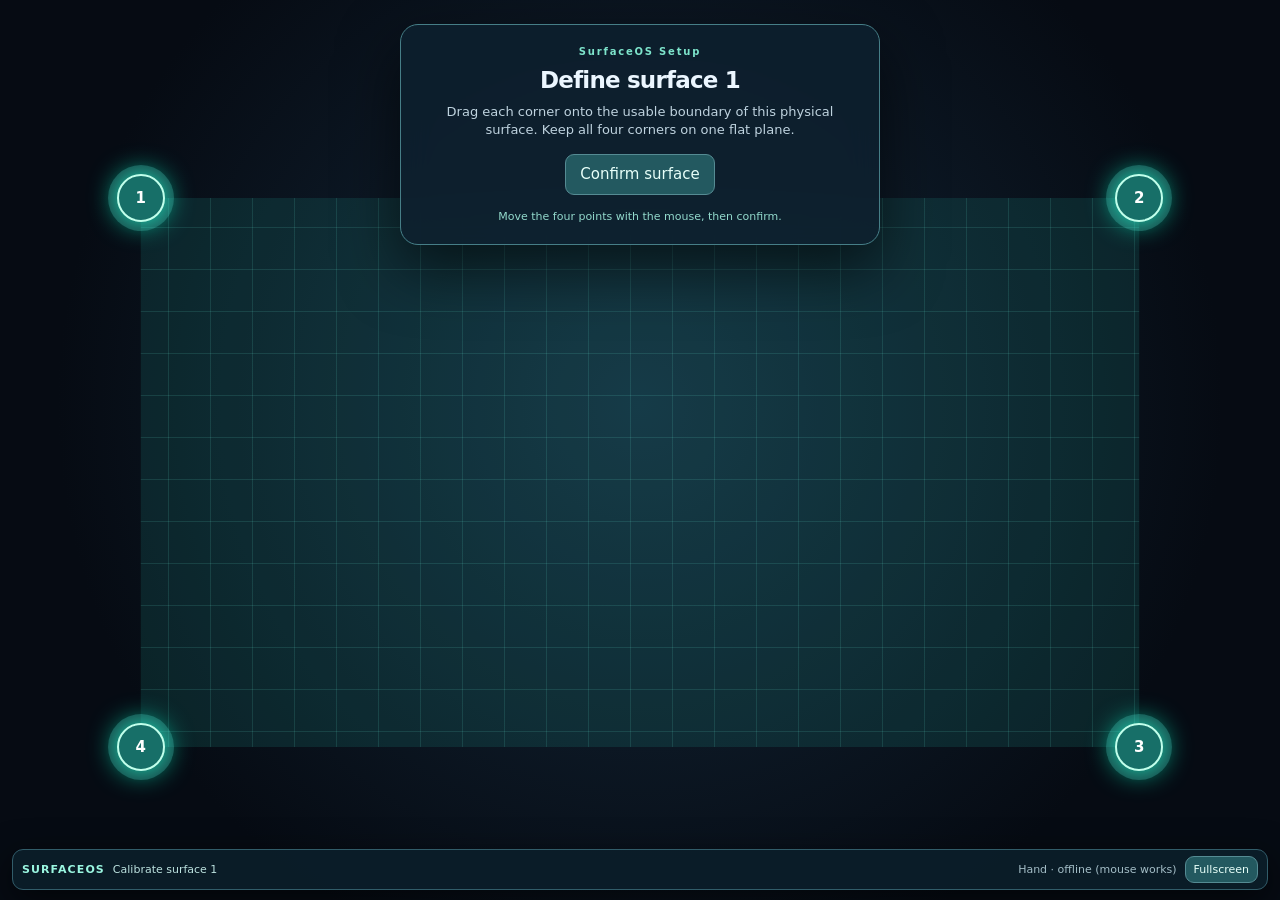
==== commit 682264af: "Merge current main with draggable setup" ====
--- a/surfaceos-shell/frontend/index.html
+++ b/surfaceos-shell/frontend/index.html
@@ -4,9 +4,9 @@
 <script type="module" src="./scripts/app.js"></script><script type="module" src="./scripts/hand-bubbles.js"></script><script type="module" src="./scripts/hand-bridge.js"></script><script type="module" src="../../frontend/shell-adapter.js"></script></head>
 <body><main id="stage" aria-label="SurfaceOS projected canvas">
 <div id="surfaces"></div><div id="outline" hidden></div><div id="cursor" hidden></div>
-<section id="setup" class="panel setup" aria-label="Surface calibration"><div id="setup-drag-handle" class="setup-drag-handle" title="Drag to move the setup panel"><p class="eyebrow">SurfaceOS Setup</p><h1>Define surface <span id="surface-number">1</span></h1></div><p>Drag each corner onto the usable boundary of this physical surface. Keep all four corners on one flat plane.</p><div class="setup-actions"><button id="confirm-surface">Confirm surface</button><button id="finish-setup" hidden>Enter workspace</button><button id="add-surface" hidden>Add another surface</button></div><p id="setup-message" role="status">Move the four points, then confirm.</p></section>
+<section id="setup" class="panel setup" aria-label="Surface calibration"><div id="setup-drag-handle" class="setup-drag-handle" title="Drag to move the setup panel"><p class="eyebrow">SurfaceOS Setup</p><h1>Define surface <span id="surface-number">1</span></h1></div><p>Drag each corner onto the usable boundary of this physical surface. Keep all four corners on one flat plane.</p><div class="setup-actions"><button id="confirm-surface">Confirm surface</button><button id="finish-setup" hidden>Enter workspace</button><button id="add-surface" hidden>Add another surface</button><button id="accept-alignment" hidden>Alignment looks right</button><button id="retry-alignment" hidden>Retry this surface</button></div><p id="setup-message" role="status">Move the four points, then confirm.</p></section>
 <div id="calibration" aria-label="Four calibration corners"></div>
 <section id="dialog" class="panel dialog" hidden role="dialog" aria-modal="true"></section>
-<nav id="actions" class="panel actions" hidden aria-label="Main actions"><button data-action="new">New Window</button><button data-action="screenshot">Screenshot</button><button data-action="ai">Ask AI</button></nav>
-<div id="surface-labels" hidden></div><footer><span>SURFACEOS</span><span id="status" role="status">Calibrate surface 1</span><span id="hand-status">Hand · connecting</span><button id="actions-button" hidden>Actions</button><button id="manage-button" hidden>Move / Resize</button><button id="close-button" hidden>Close</button><button id="fullscreen">Fullscreen</button></footer>
+<nav id="actions" class="panel actions" hidden aria-label="Main menu"><button data-action="new">Make Window</button><button data-action="screenshot">Screenshot</button><button data-action="surface">New Surface</button></nav>
+<div id="surface-labels" hidden></div><footer><span>SURFACEOS</span><span id="status" role="status">Calibrate surface 1</span><span id="hand-status">Hand · connecting</span><button id="actions-button" hidden>Menu</button><button id="manage-button" hidden>Manage</button><button id="close-button" hidden>Close</button><button id="fullscreen">Fullscreen</button></footer>
 </main></body></html>
--- a/surfaceos-shell/frontend/styles/main.css
+++ b/surfaceos-shell/frontend/styles/main.css
@@ -3,21 +3,26 @@
 [hidden]{display:none!important}#stage{position:relative;width:100vw;height:100dvh;overflow:hidden;isolation:isolate;touch-action:none;background:radial-gradient(circle at 50% 45%,#14283a,#060b13 72%)}
 #stage.capture-dark{background:#030404}#surfaces{position:absolute;inset:0;pointer-events:none;transform-style:preserve-3d}
 #stage.capture-dark footer,#stage.capture-dark #cursor,#stage.capture-dark #hand-bubbles{visibility:hidden}
+#stage.marker-capture{background:#000}#stage.marker-capture :is(#surfaces,#setup,#dialog,#actions,footer,#cursor,#hand-bubbles){visibility:hidden}
+.marker-plane{position:absolute;left:0;top:0;transform-origin:0 0;image-rendering:pixelated}
 .surface-plane{position:absolute;left:0;top:0;transform-origin:0 0;overflow:hidden;pointer-events:auto;background:linear-gradient(130deg,#14313e4f,#10324226);outline:2px solid #36847b99;box-shadow:inset 0 0 32px #42dac21e;transform-style:preserve-3d}
 .surface-badge{position:absolute;top:12px;left:14px;color:#8cf5dc;font-size:11px;letter-spacing:.14em;pointer-events:none;text-shadow:0 1px 8px #000}
 #calibration{position:absolute;inset:0;z-index:10;pointer-events:none}.quad-preview{position:absolute;inset:0;background:repeating-linear-gradient(0deg,#66ead522 0 1px,transparent 1px 42px),repeating-linear-gradient(90deg,#66ead522 0 1px,transparent 1px 42px),#1d93852e;outline:2px solid #66e3c4;pointer-events:none}
 .corner,.camera-target{position:absolute;transform:translate(-50%,-50%);display:grid;place-items:center;width:48px;height:48px;border-radius:50%;border:2px solid #c1ffeb;background:#176f68;color:white;font-weight:750;box-shadow:0 0 0 9px #55d5c744,0 0 28px #00ffca;z-index:11}.corner{pointer-events:auto;touch-action:none;cursor:grab}.corner:active{cursor:grabbing}.camera-target{width:65px;height:65px;background:#fff;color:#071e25;pointer-events:none;box-shadow:0 0 0 12px #fff8,0 0 50px #fff}
+.dwell-ring{--progress:0%;position:absolute;transform:translate(-50%,-50%);width:104px;height:104px;border-radius:50%;background:conic-gradient(#38e7bd var(--progress),#42747577 var(--progress));mask:radial-gradient(transparent 57%,#000 59%);pointer-events:none;z-index:10}
 .panel{background:#0e202eea;border:1px solid #467e87;border-radius:18px;box-shadow:0 24px 60px #0009;backdrop-filter:blur(16px)}.setup{position:absolute;top:24px;left:50%;transform:translateX(-50%);width:min(480px,calc(100vw - 30px));padding:20px 23px;z-index:12;text-align:center;pointer-events:auto}.setup.is-moved{transform:none}.setup-drag-handle{cursor:grab;touch-action:none;user-select:none}.setup-drag-handle:active{cursor:grabbing}.eyebrow{color:#7de4cb;letter-spacing:.18em;font-size:10px;font-weight:700;margin:0 0 5px}.setup h1{font-size:23px;margin:0 0 7px;letter-spacing:-.035em}.setup p:not(.eyebrow){font-size:13px;color:#bfd3df;margin:0 0 14px}.setup #setup-message{font-size:11px;color:#93dacc;margin:14px 0 0}.setup-actions,.dialog-options{display:flex;justify-content:center;gap:8px;flex-wrap:wrap}
 button{border:1px solid #558b93;background:#235960;color:#e7fff9;border-radius:9px;padding:9px 14px}button:hover,button:focus-visible{background:#337981;outline:2px solid #b2fbea;outline-offset:2px}
 .dialog{position:absolute;top:50%;left:50%;transform:translate(-50%,-50%);z-index:30;width:min(420px,calc(100vw - 30px));padding:22px;text-align:center}.dialog h2{margin:0 0 7px;font-size:20px}.dialog p{color:#bfd0dc;margin:0 0 19px;font-size:13px}
 .actions{position:absolute;left:50%;top:50%;transform:translate(-50%,-50%);z-index:9;display:flex;gap:8px;padding:12px;white-space:nowrap}.actions button{min-width:115px;padding:13px}
 #outline{position:absolute;z-index:25;border:2px solid #96ffe5;border-radius:12px;background:#42edc529;box-shadow:0 0 30px #2af3c76b;pointer-events:none}
-#cursor{position:absolute;z-index:40;width:20px;height:20px;transform:translate(-50%,-50%);border:2px solid #fff;border-radius:50%;background:#57efcc88;box-shadow:0 0 15px #65f6d6;pointer-events:none}
+#cursor{--ring:#9aa7ad;--hold:0;position:absolute;z-index:40;width:15px;height:15px;transform:translate(-50%,-50%);border:2px solid var(--ring);border-radius:50%;background:conic-gradient(var(--ring) calc(var(--hold)*360deg),transparent 0);box-shadow:0 0 8px var(--ring);pointer-events:none}
+#cursor[data-surface="1"]{--ring:#35e0ff}#cursor[data-surface="2"]{--ring:#ffb020}#cursor[data-surface="3"]{--ring:#ff5fa2}#cursor[data-surface="4"]{--ring:#9dff4a}#cursor.raw{--ring:#fff;opacity:.75}
+.surface-badge[data-surface="1"]{color:#35e0ff}.surface-badge[data-surface="2"]{color:#ffb020}.surface-badge[data-surface="3"]{color:#ff5fa2}.surface-badge[data-surface="4"]{color:#9dff4a}
 #surface-labels{position:absolute;inset:0;z-index:21;pointer-events:none}#surface-labels button{position:absolute;transform:translate(-50%,-50%);pointer-events:auto;background:#d5fff2;color:#073036;font-weight:750;font-size:20px;padding:20px}
 .surface-window{position:absolute;display:flex;flex-direction:column;overflow:visible;pointer-events:auto;background:#122b3a;border:2px solid #7396a0;border-radius:13px;box-shadow:0 17px 40px #000b;min-width:0;min-height:0}.surface-window.active{border-color:#8cf7db;box-shadow:0 0 20px #47e9c244,0 15px 42px #000b}
 .window-header{height:42px;flex:none;display:flex;align-items:center;padding:0 13px;background:#1f4250;border-radius:11px 11px 0 0;border-bottom:1px solid #517783;color:#e6fcf8;white-space:nowrap;overflow:hidden;text-overflow:ellipsis;font-size:12px;font-weight:650;user-select:none}.widget-host{position:relative;flex:1;min-height:0;overflow:hidden;background:#0c202d;border-radius:0 0 11px 11px}
 .resize-corner{position:absolute;width:22px;height:22px;border:2px solid white;background:#20cbb1;border-radius:50%;z-index:5;cursor:nwse-resize;touch-action:none}.resize-corner.nw{left:-11px;top:-11px}.resize-corner.ne{right:-11px;top:-11px}.resize-corner.se{right:-11px;bottom:-11px}.resize-corner.sw{left:-11px;bottom:-11px}
-.picker{display:flex;flex-direction:column;justify-content:center;align-items:center;height:100%;gap:8px;text-align:center;user-select:none;background:radial-gradient(circle,#214858,#102431 80%);padding:8px}.picker p{font-size:10px;letter-spacing:.18em;color:#8cf2dd;margin:0 0 3px}.picker div{color:#85a9b4;font-size:13px}.picker strong{color:#e9fff8;font-size:clamp(15px,2.2vw,25px);white-space:nowrap}.picker button{font-size:11px;padding:5px 10px;margin-top:3px}.note-area{height:100%;width:100%;resize:none;border:0;outline:0;background:#142e3c;color:#effff9;padding:13px}.screenshot-image{width:100%;height:100%;object-fit:contain;background:#091923}
+.picker{display:flex;flex-direction:column;justify-content:center;align-items:center;height:100%;gap:8px;text-align:center;user-select:none;background:radial-gradient(circle,#214858,#102431 80%);padding:8px}.picker p{font-size:10px;letter-spacing:.18em;color:#8cf2dd;margin:0 0 3px}.picker div{color:#85a9b4;font-size:13px}.picker strong{color:#e9fff8;font-size:clamp(15px,2.2vw,25px);white-space:nowrap}.picker button{font-size:11px;padding:5px 10px;margin-top:3px}.picker .picker-step{min-width:55%;font-size:clamp(12px,1.5vw,17px);padding:6px 14px;margin:0;color:#b7d4dc;background:#16303e;border:1px solid #2f5566}.picker .picker-step:hover{background:#1e4050;color:#e9fff8}.picker .picker-confirm{font-size:clamp(12px,1.4vw,16px);padding:7px 16px}.note-area{height:100%;width:100%;resize:none;border:0;outline:0;background:#142e3c;color:#effff9;padding:13px}.screenshot-image{width:100%;height:100%;object-fit:contain;background:#091923}
 .ai-panel{height:100%;display:flex;flex-direction:column;gap:8px;padding:13px}.ai-panel strong{font-size:16px}.ai-panel p{color:#bfd4dc;font-size:12px;overflow:auto;margin:0;flex:1}.ai-panel textarea{background:#102c3a;border:1px solid #668d96;border-radius:6px;padding:7px;color:#fff;width:100%;height:55px;resize:none}.ai-controls{display:flex;gap:5px;flex-wrap:wrap}.ai-controls button{padding:5px 8px;font-size:11px}
 .ai-preview{max-width:100%;max-height:35%;object-fit:contain;align-self:center;border:1px solid #618b93}
 footer{position:absolute;left:12px;right:12px;bottom:10px;z-index:20;display:flex;align-items:center;gap:8px;background:#0c1e2be6;border:1px solid #315c69;border-radius:11px;padding:6px 9px;box-shadow:0 10px 35px #0009;font-size:11px}footer span:first-child{font-weight:750;letter-spacing:.1em;color:#9af6e0}footer #status{flex:1;color:#bce2df;overflow:hidden;text-overflow:ellipsis;white-space:nowrap}footer #hand-status{color:#a4bec7}footer #hand-status.live{color:#83ebcb}footer button{font-size:11px;padding:5px 8px}
--- a/frontend/widgets.css
+++ b/frontend/widgets.css
@@ -34,7 +34,6 @@
 .surfaceos-app-music { --sw-accent: #ff6fb1; }
 .surfaceos-app-weather { --sw-accent: #62b6ff; }
 .surfaceos-app-youtube { --sw-accent: #ff4e45; }
-.surfaceos-app-explore { --sw-accent: #7ee0a1; }
 
 /* ---------- Base widgets ---------- */
 
@@ -101,8 +100,6 @@
 .surfaceos-widgets .surfaceos-v-right { justify-content: flex-end; text-align: right; }
 .surfaceos-widgets .surfaceos-v-top { align-items: flex-start; padding-top: 0.4em; }
 .surfaceos-widgets .surfaceos-v-pre { white-space: pre-wrap; }
-/* Long answers scroll inside their box (mouse wheel, or the shell's hand scroll gesture). */
-.surfaceos-widgets .surfaceos-v-scroll { display: block; overflow-y: auto; white-space: pre-wrap; text-align: left; padding: 0.5em 0.8em; background: var(--sw-surface); border-radius: 0.6em; user-select: text; }
 /* Keeps the newest lines of long text visible by clipping from the top. */
 .surfaceos-widgets .surfaceos-v-tail { flex-direction: column; justify-content: flex-end; align-items: stretch; text-align: left; padding: 0.5em 0.8em; }
 .surfaceos-widgets .surfaceos-v-mono { font-family: "Cascadia Mono", Consolas, monospace; font-variant-numeric: tabular-nums; letter-spacing: 0; }
